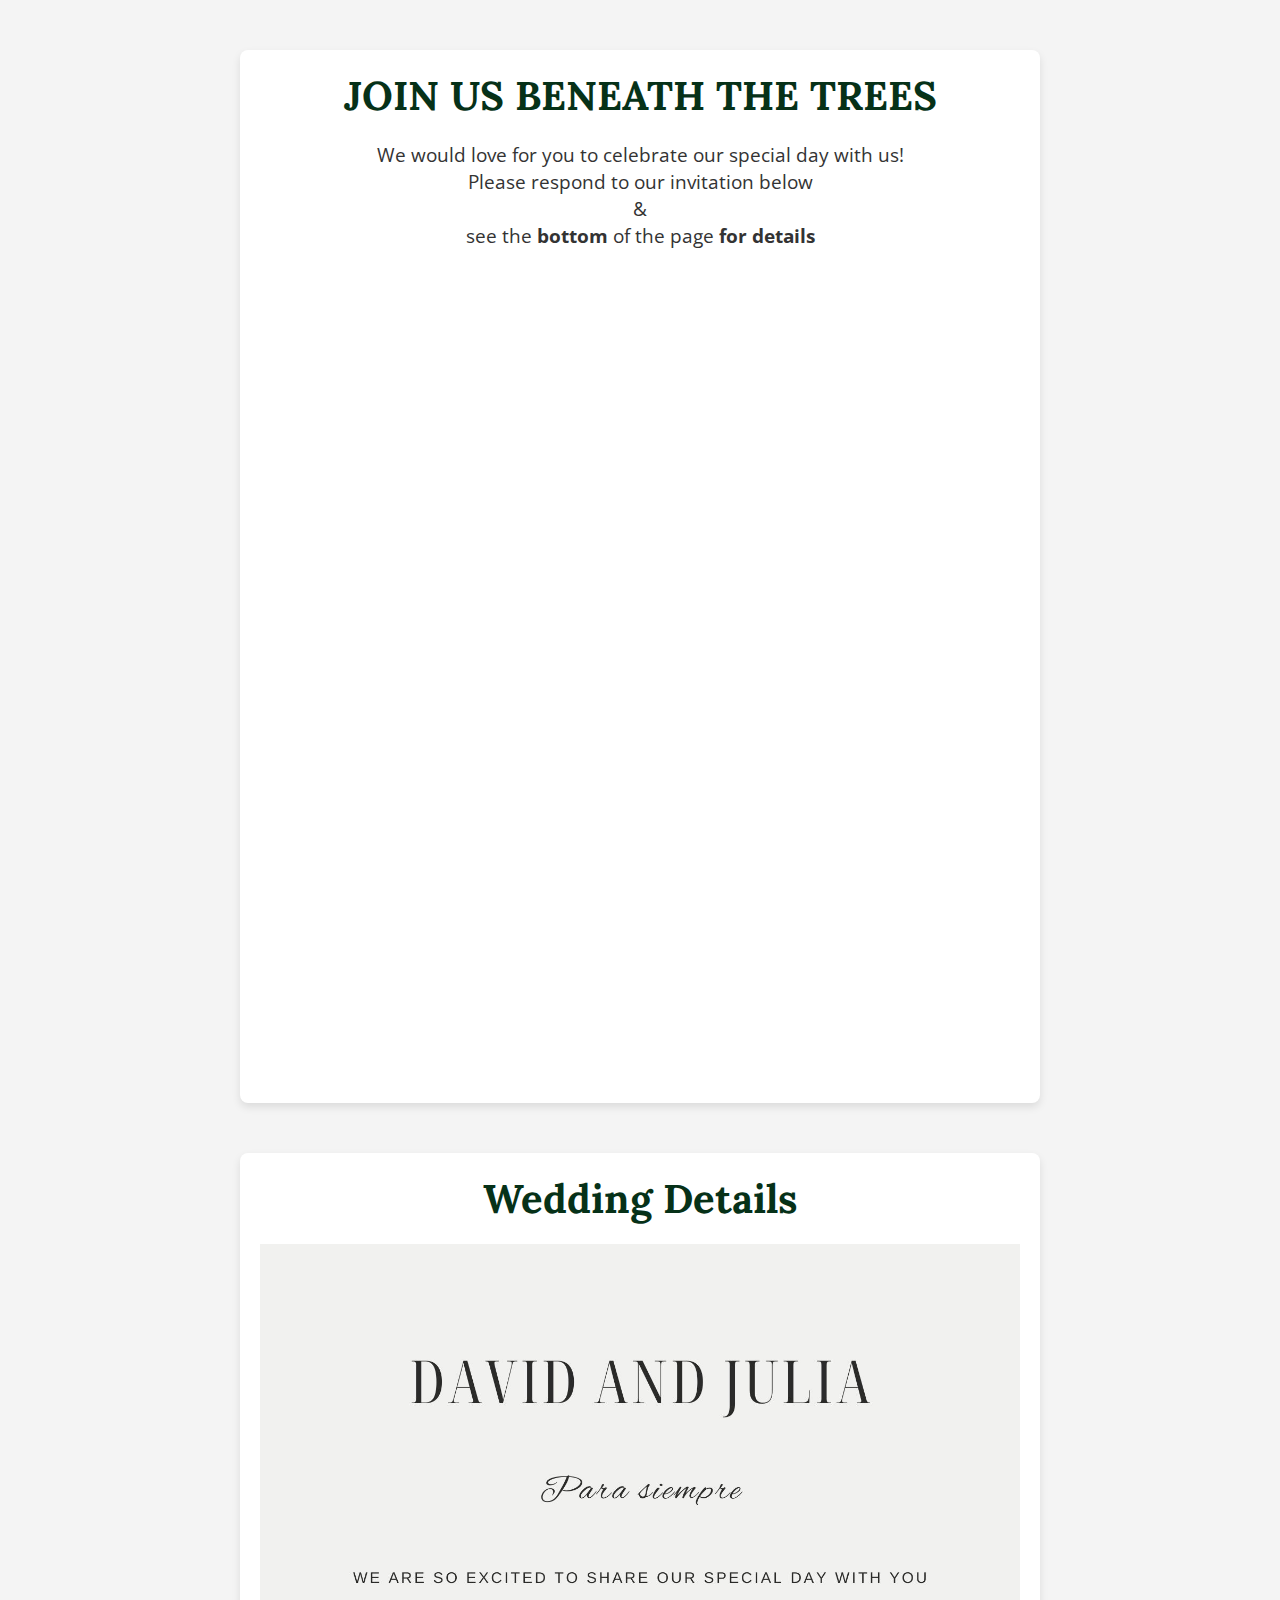
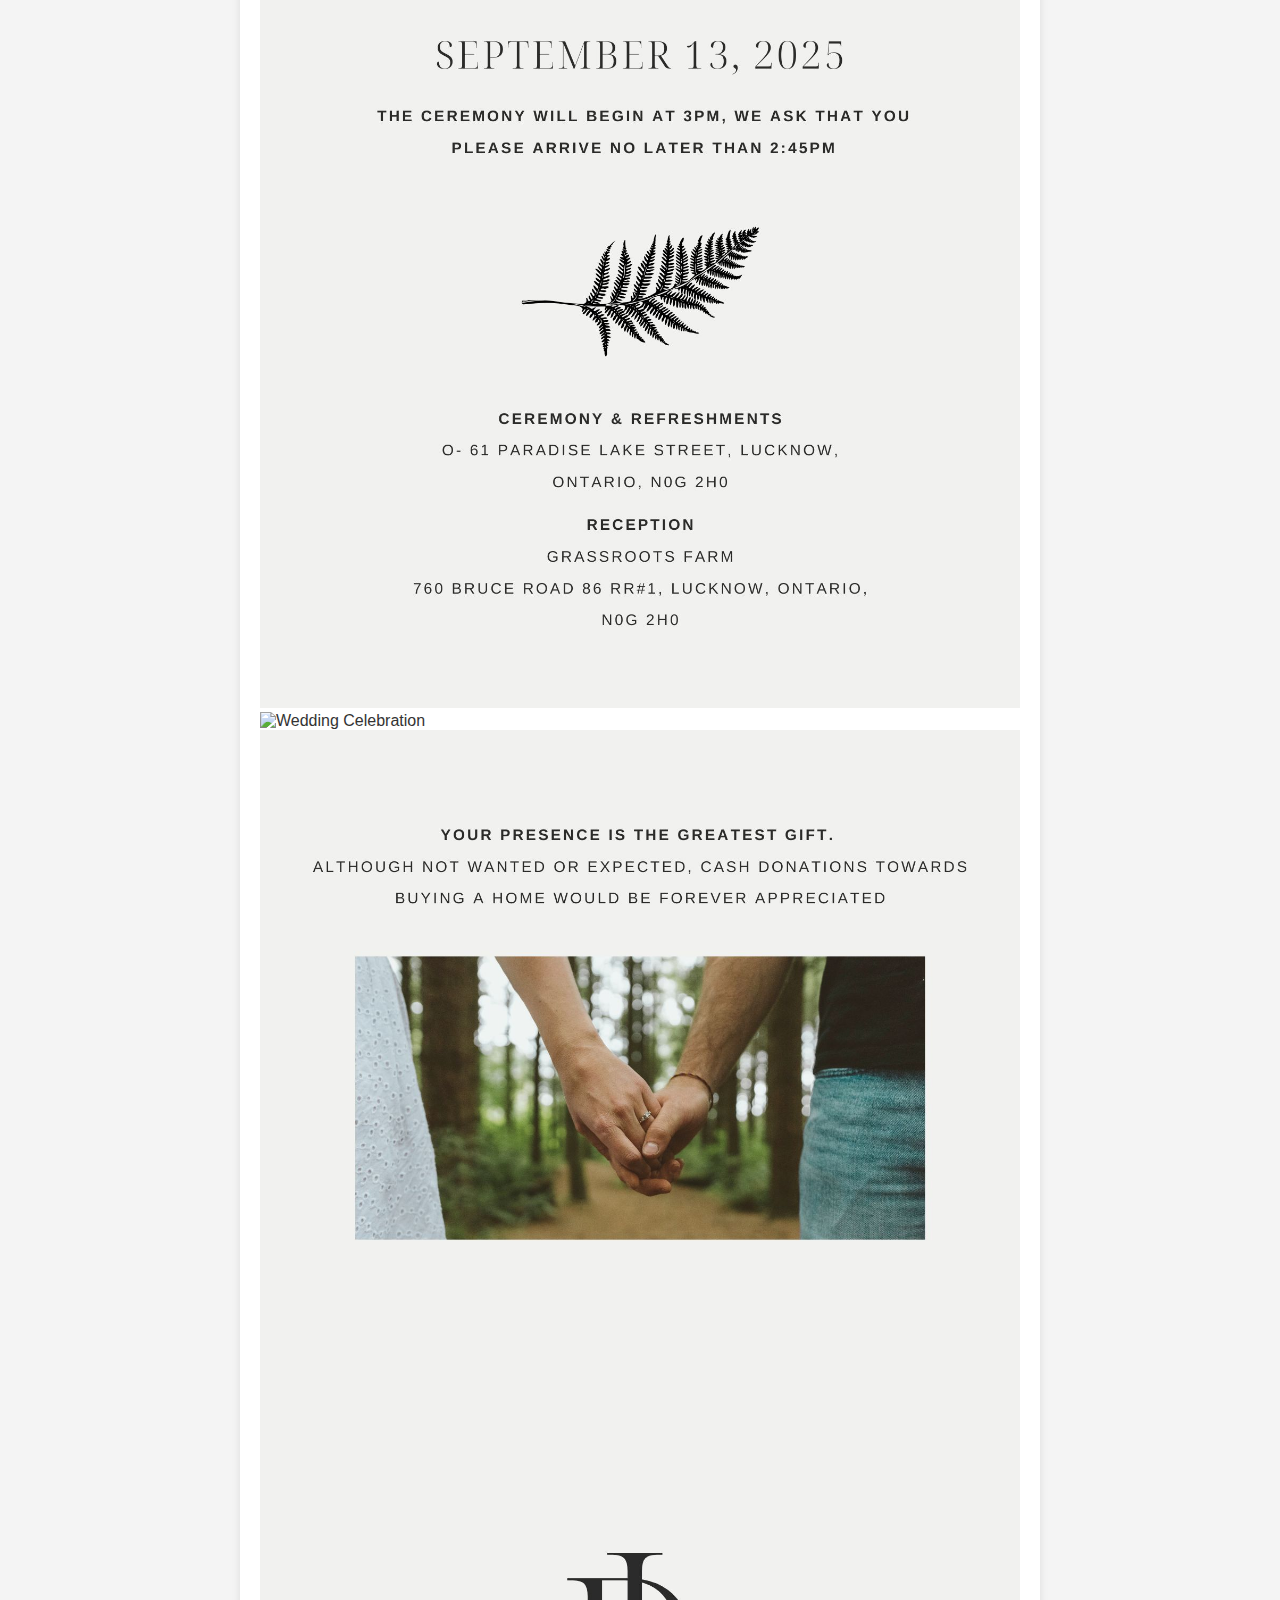
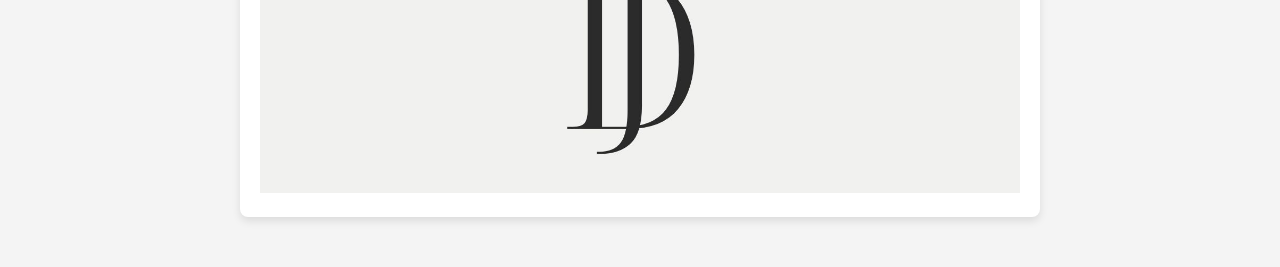
==== details.html @ f19c8641 "Form edit" ====
<!DOCTYPE html>
<html lang="en">

<head>
    <meta charset="UTF-8">
    <meta name="viewport" content="width=device-width, initial-scale=1.0">
    <meta http-equiv="X-UA-Compatible" content="ie=edge">
    <title>Wedding Details</title>
    <link rel="stylesheet" href="style.css">
</head>

<body>
    <div class="container">
        <header>
            <h1>JOIN US BENEATH THE TREES</h1>
        </header>

        <section class="invitation">
            <p>We would love for you to celebrate our special day with us!</p>
            <p>Please respond to our invitation below
                <br>& <br>
                see the <strong>bottom</strong> of the page <strong>for details</strong>
            </p>
        </section>

        <section class="rsvp-form">
            <iframe
                src="https://docs.google.com/forms/d/e/1FAIpQLSdp91Aedgg2ksDgQrunttB_OSF7HwRGV_nDOuy34PpQQUy3cw/viewform?embedded=true"
                width="640" height="800" frameborder="0" marginheight="0" marginwidth="0">Loading…</iframe>
        </section>
    </div>

    <div class="container">
        <header>
            <h1>Wedding Details</h1>
        </header>
        <section>
            <img src="images/1.jpg" alt="Wedding Celebration" style="max-width: 100%; height: auto;">
            <img src="images/2.png" alt="Wedding Celebration" style="max-width: 100%; height: auto;">
            <img src="images/3.jpg" alt="Wedding Celebration" style="max-width: 100%; height: auto;">
        </section>
    </div>
    <!--
    <script>
        document.addEventListener("DOMContentLoaded", function () {
            function getQueryParam(param) {
                let urlParams = new URLSearchParams(window.location.search);
                return urlParams.get(param);
            }

            let fullName = getQueryParam("name");
            if (fullName) {
                let iframe = document.querySelector("iframe");
                if (iframe) {
                    let formURL = "https://docs.google.com/forms/d/e/1FAIpQLSdp91Aedgg2ksDgQrunttB_OSF7HwRGV_nDOuy34PpQQUy3cw/viewform?embedded=true";
                    let entryID = "123456789"; // PLACE HOLDER
                    iframe.src = formURL + `&entry.${entryID}=${encodeURIComponent(fullName)}`;
                }
            }
        });
    </script>
    -->


</body>

</html>
---- style.css ----
@import url('https://fonts.googleapis.com/css?family=Lora');
@import url('https://fonts.googleapis.com/css?family=Open+Sans');

* {
  margin: 0;
  padding: 0;
  box-sizing: border-box;
}

.centre {
  display: flex;
  justify-content: center;
  align-items: center;
  height: 300vh;
  margin: 0;
}

body {
  font-family: Arial, sans-serif;
  background-color: #f4f4f4;
  color: #333;
  background-image: url('images/forest.jpeg');
  background-size: cover;
  /* Ensures the image covers the whole page */
  background-position: center;
  /* Centers the image */
  background-repeat: no-repeat;
  /* Prevents the image from repeating */
  margin: 0;
  /* Removes default margin */
}



.container {
  max-width: 800px;
  margin: 50px auto;
  padding: 20px;
  background-color: #fff;
  border-radius: 8px;
  box-shadow: 0 4px 8px rgba(0, 0, 0, 0.1);
}

header {
  text-align: center;
  margin-bottom: 20px;
}

header h1 {
  font-size: 2.5em;
  font-family: 'Lora';
  color: #063118;
}

header h2 {
  font-size: 2em;
  color: #333;
}

.invitation {
  text-align: center;
  font-family: 'Open Sans', sans-serif;
  margin-bottom: 30px;
  font-size: 1.2em;
}

.rsvp-form form {
  display: flex;
  font-family: 'Open Sans', sans-serif;
  flex-direction: column;
}

.rsvp-form label {
  margin-bottom: 8px;
  font-size: 1.1em;
}

.rsvp-form input,
.rsvp-form select,
.rsvp-form textarea {
  margin-bottom: 15px;
  padding: 10px;
  font-size: 1em;
  border: 1px solid #ccc;
  border-radius: 4px;
}

.rsvp-form button {
  padding: 12px;
  background-color: #063118;
  color: white;
  border: none;
  border-radius: 4px;
  cursor: pointer;
  font-size: 1.2em;
  transition: background-color 0.3s ease;
  font-family: 'Lora';
}

.rsvp-form button:hover {
  background-color: #067d38;
}
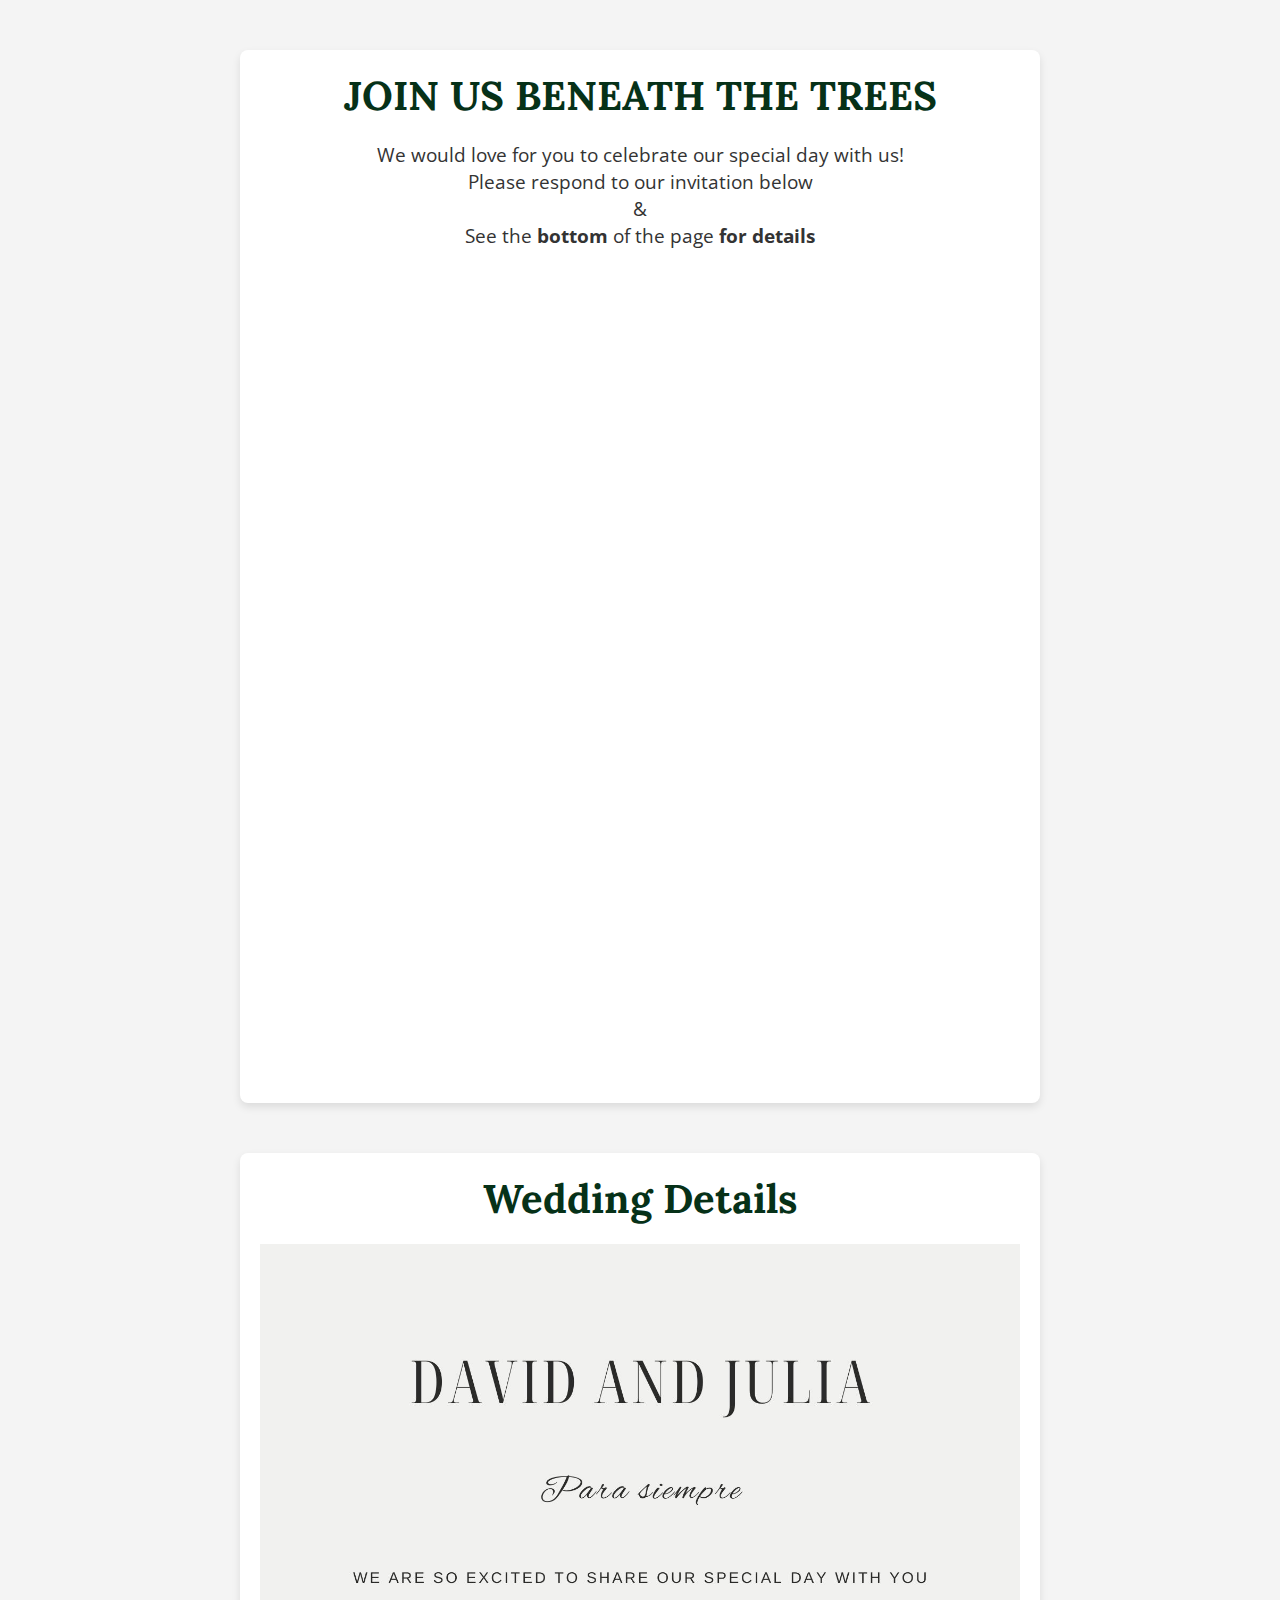
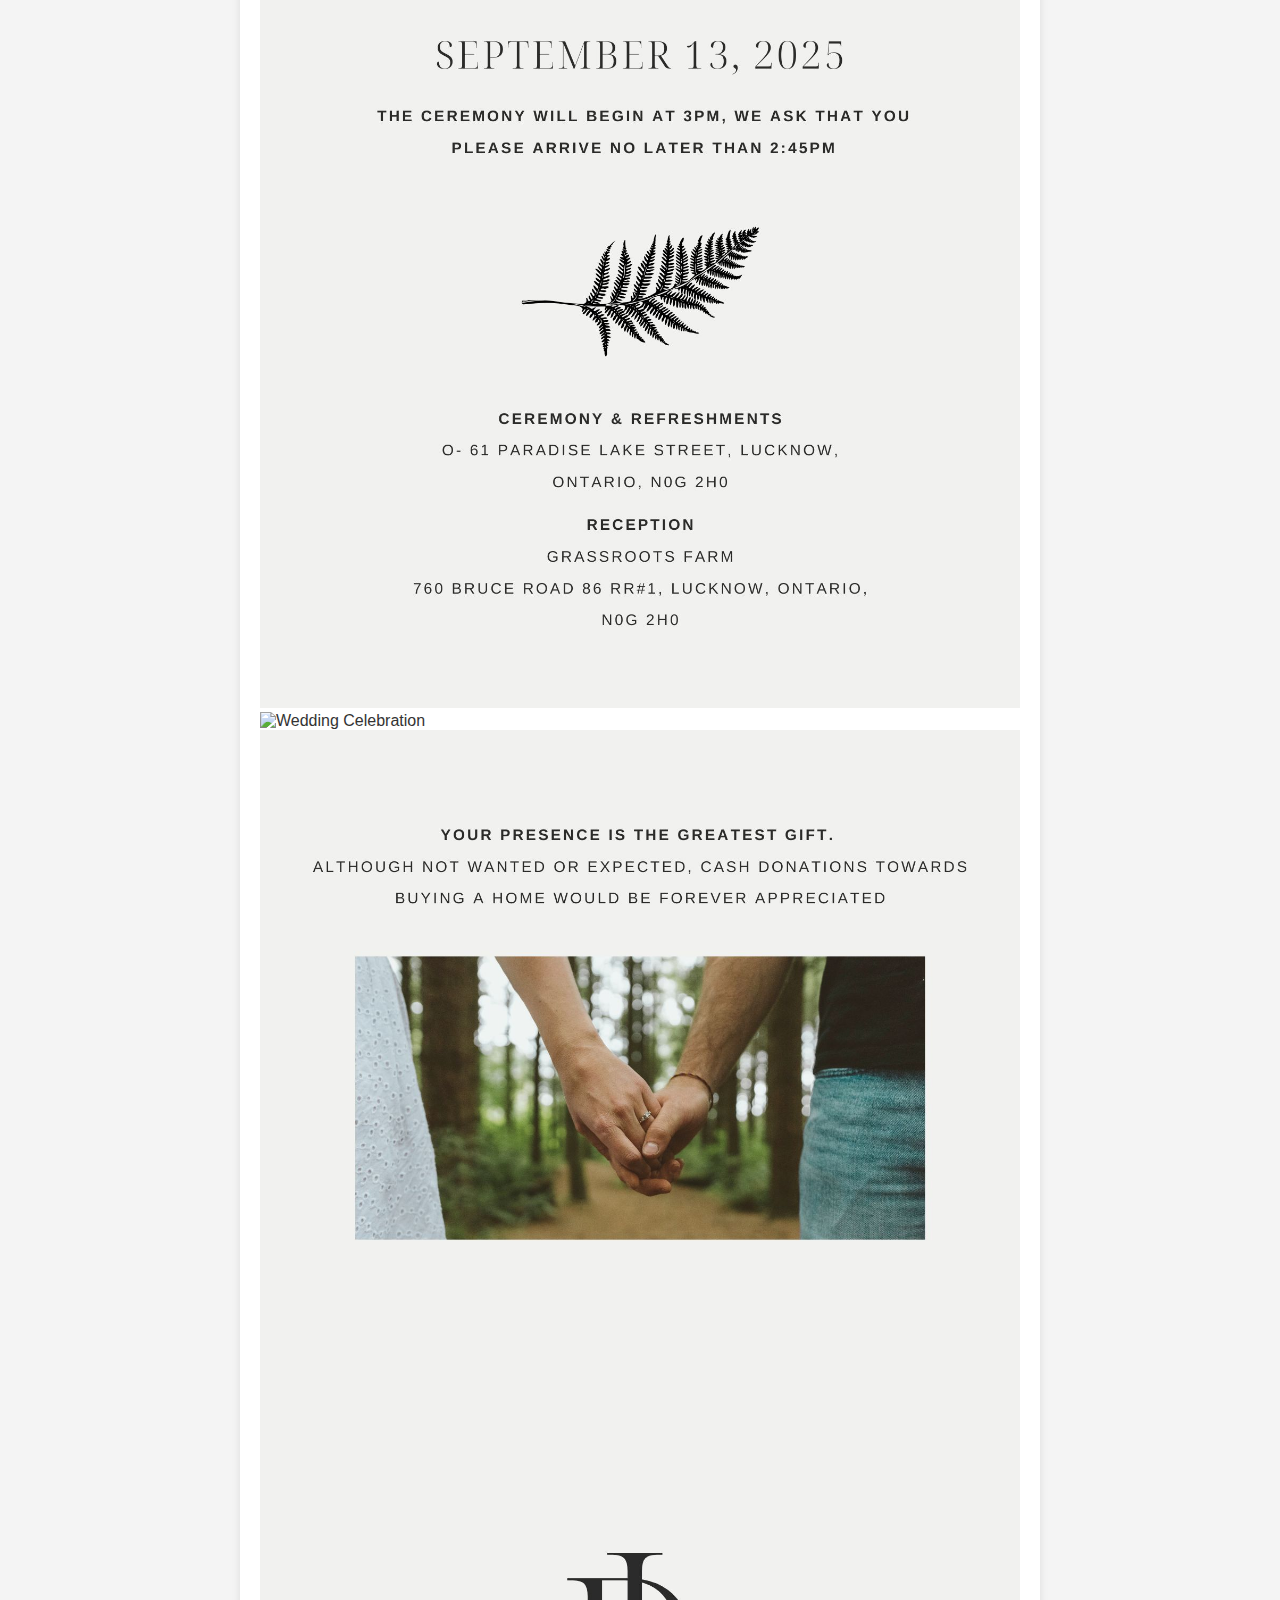
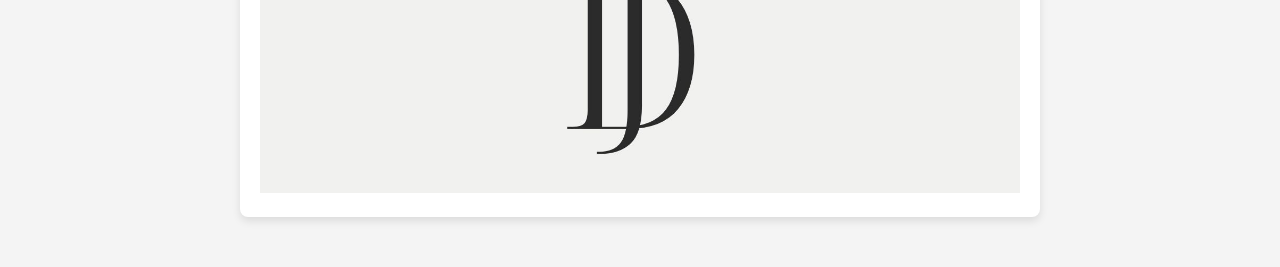
==== commit ca9dc7a0: "Form edit" ====
--- a/details.html
+++ b/details.html
@@ -19,7 +19,7 @@
             <p>We would love for you to celebrate our special day with us!</p>
             <p>Please respond to our invitation below
                 <br>& <br>
-                see the <strong>bottom</strong> of the page <strong>for details</strong>
+                See the <strong>bottom</strong> of the page <strong>for details</strong>
             </p>
         </section>
 
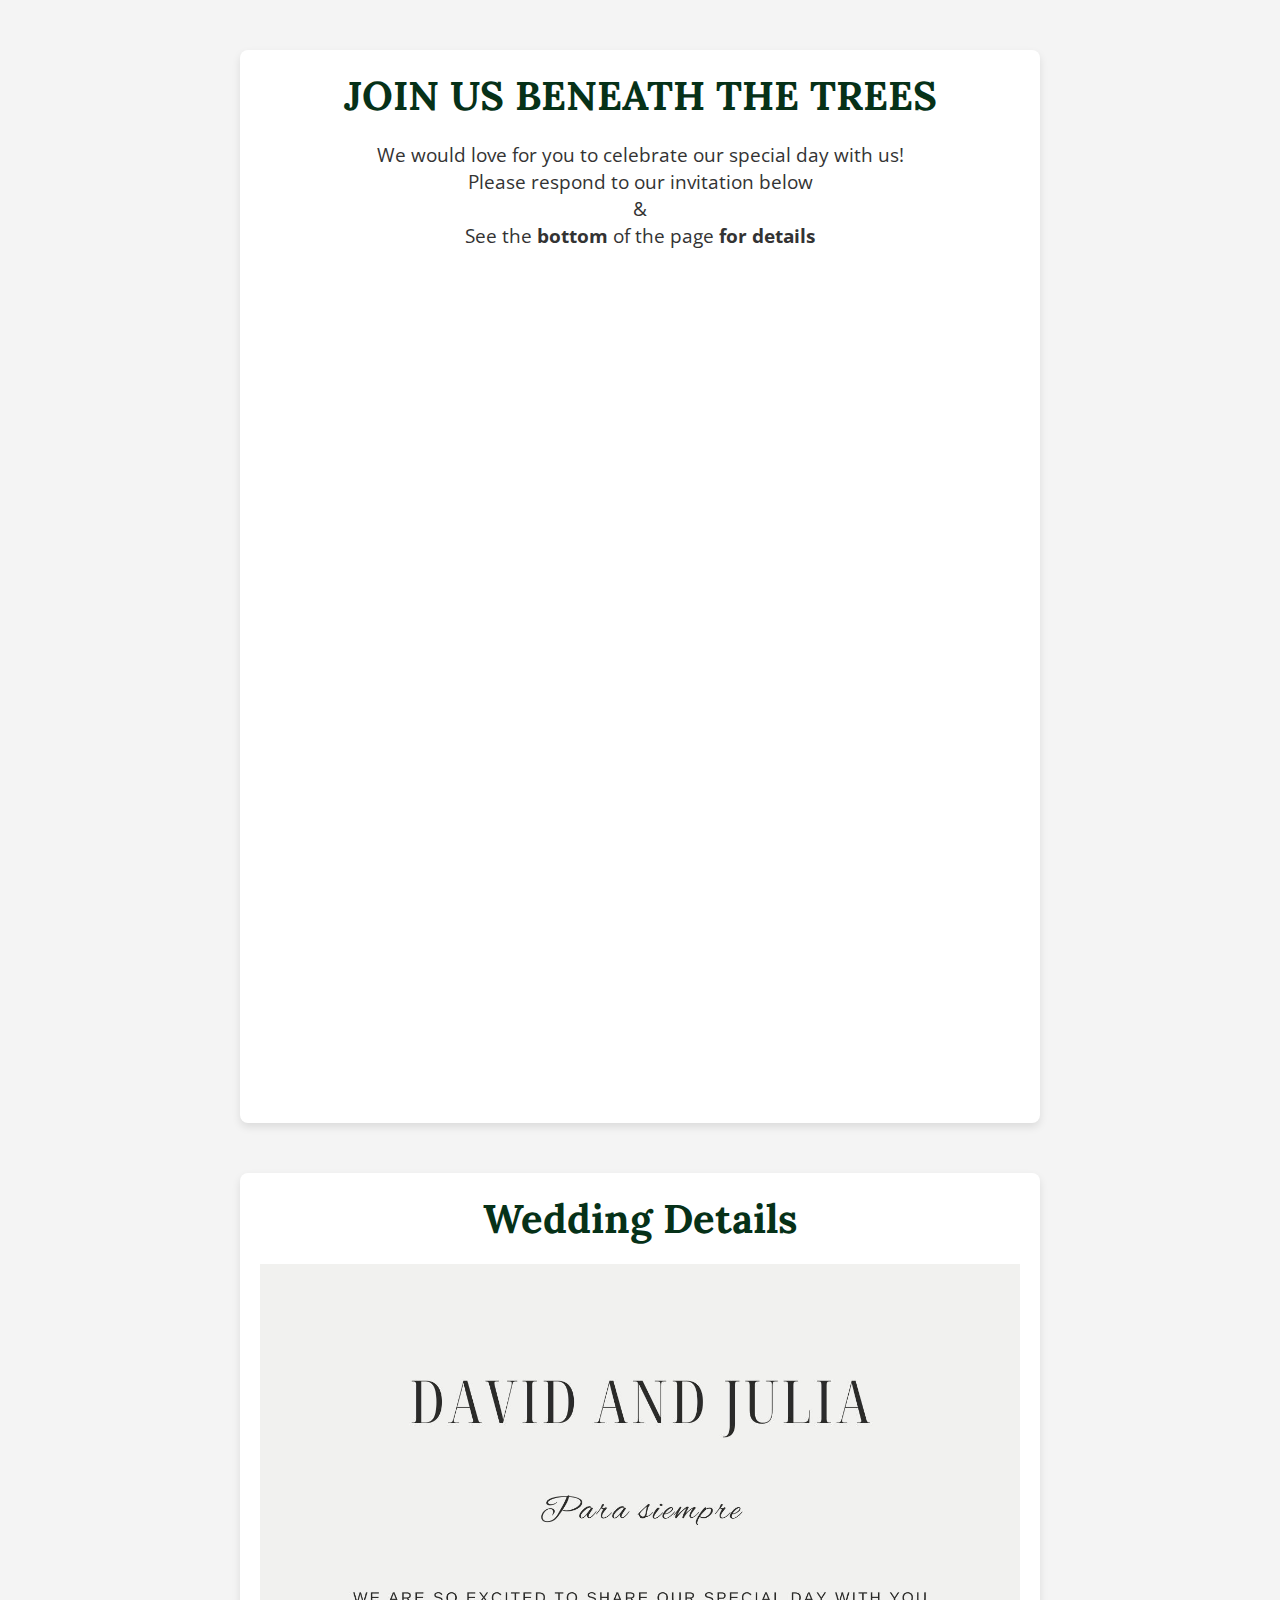
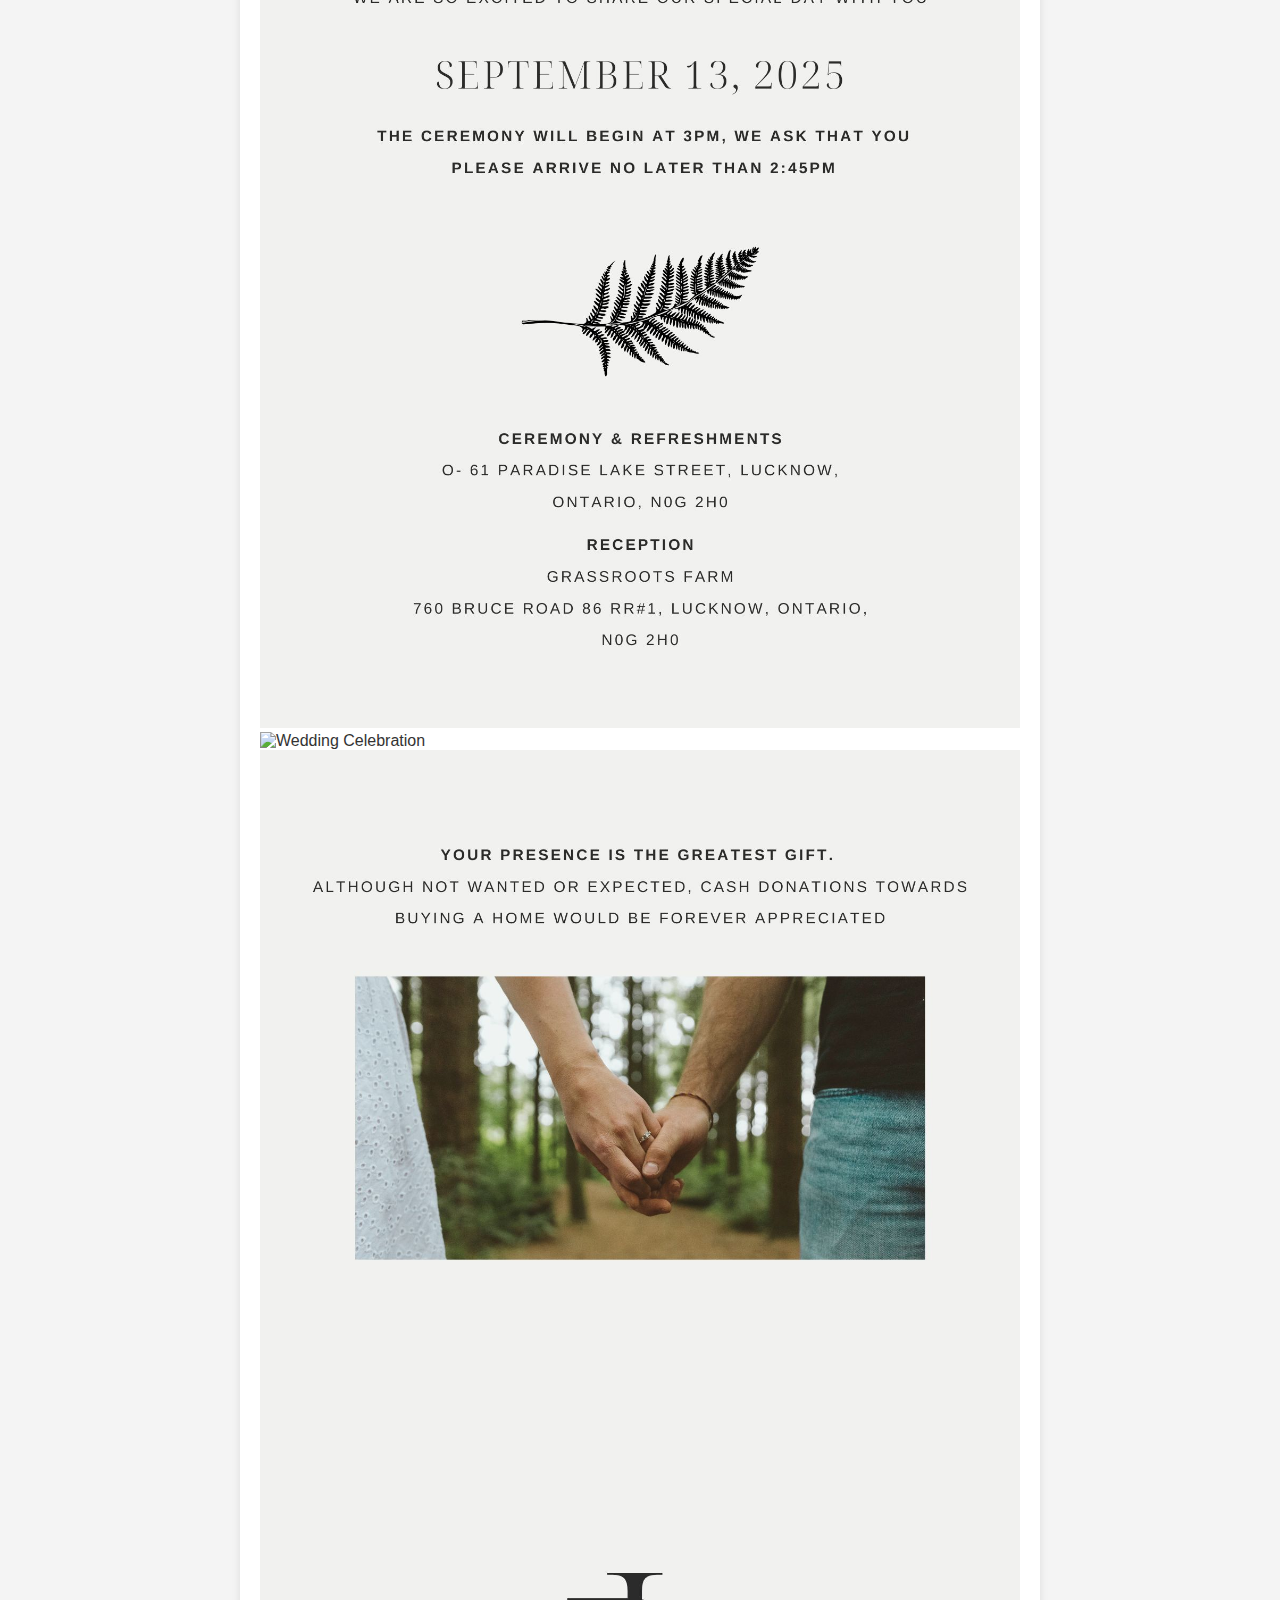
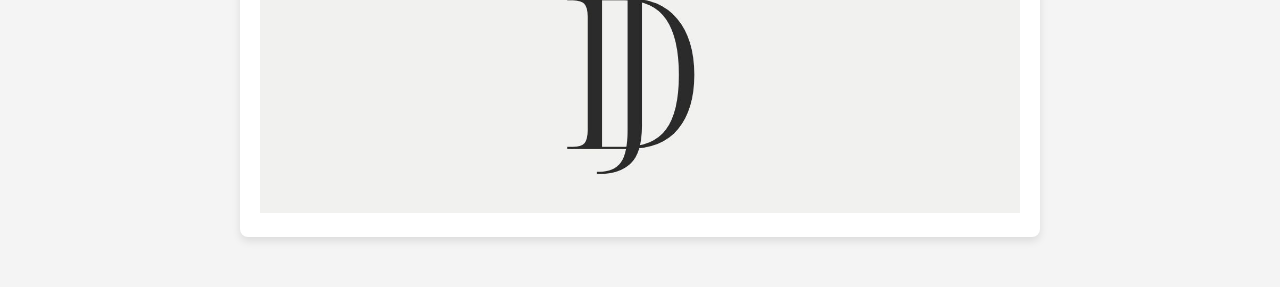
==== commit a4b50910: "Style change." ====
--- a/details.html
+++ b/details.html
@@ -26,7 +26,8 @@
         <section class="rsvp-form">
             <iframe
                 src="https://docs.google.com/forms/d/e/1FAIpQLSdp91Aedgg2ksDgQrunttB_OSF7HwRGV_nDOuy34PpQQUy3cw/viewform?embedded=true"
-                width="640" height="800" frameborder="0" marginheight="0" marginwidth="0">Loading…</iframe>
+                style="width: 100%; max-width: 600px; height: 800px; border: none; border-radius: 8px;">
+            </iframe>
         </section>
     </div>
 
--- a/style.css
+++ b/style.css
@@ -99,4 +99,35 @@
 
 .rsvp-form button:hover {
   background-color: #067d38;
+}
+
+.rsvp-form {
+  padding: 10px;
+  /* Adds space around the form */
+  text-align: center;
+}
+
+.rsvp-form iframe {
+  width: 95%;
+  /* Slightly within the container */
+  max-width: 600px;
+  /* Ensures it doesn’t stretch too much */
+  height: 800px;
+  border-radius: 8px;
+  /* Optional: Adds rounded corners */
+  border: 1px solid #ccc;
+  /* Optional: Adds a subtle border */
+}
+
+@media (max-width: 600px) {
+  .rsvp-form iframe {
+    width: 90%;
+    /* Adjust width for smaller screens */
+  }
+
+  .container {
+    margin: 20px;
+    /* Ensures the container has some spacing on small screens */
+    padding: 15px;
+  }
 }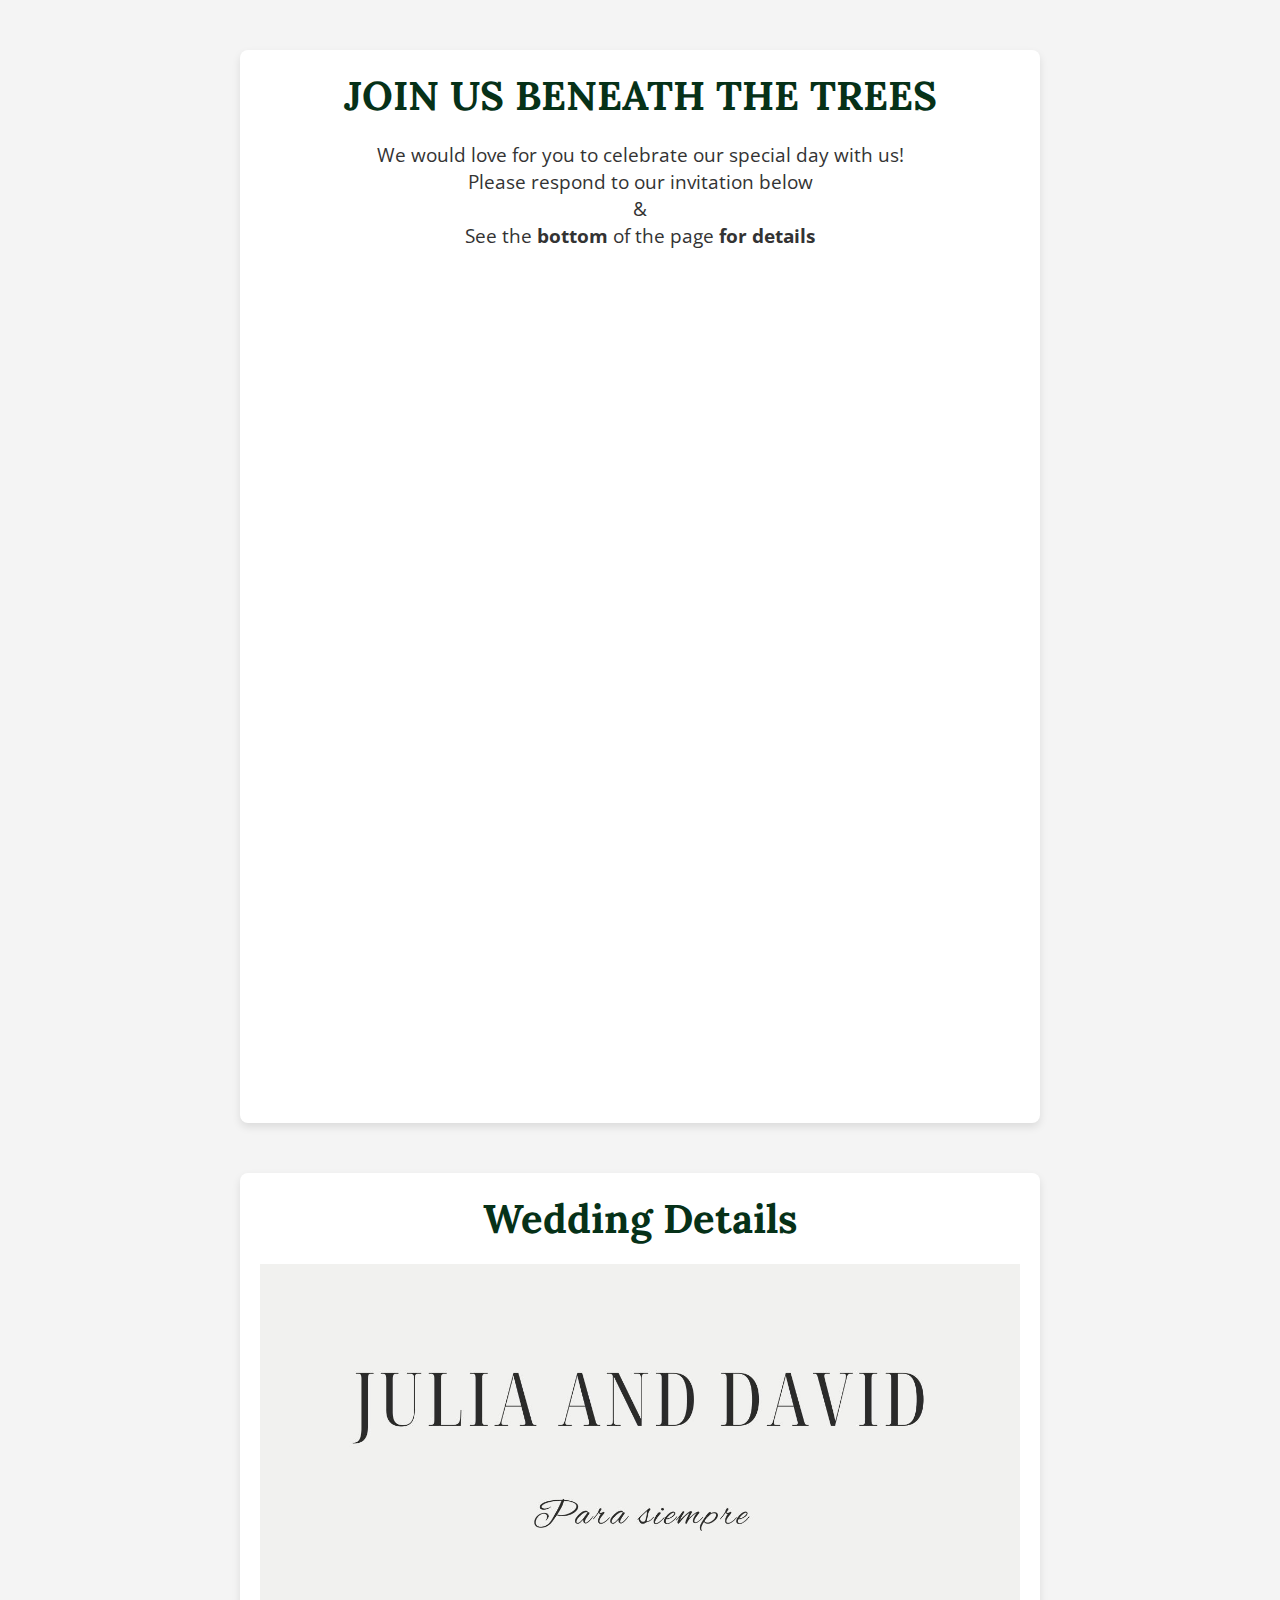
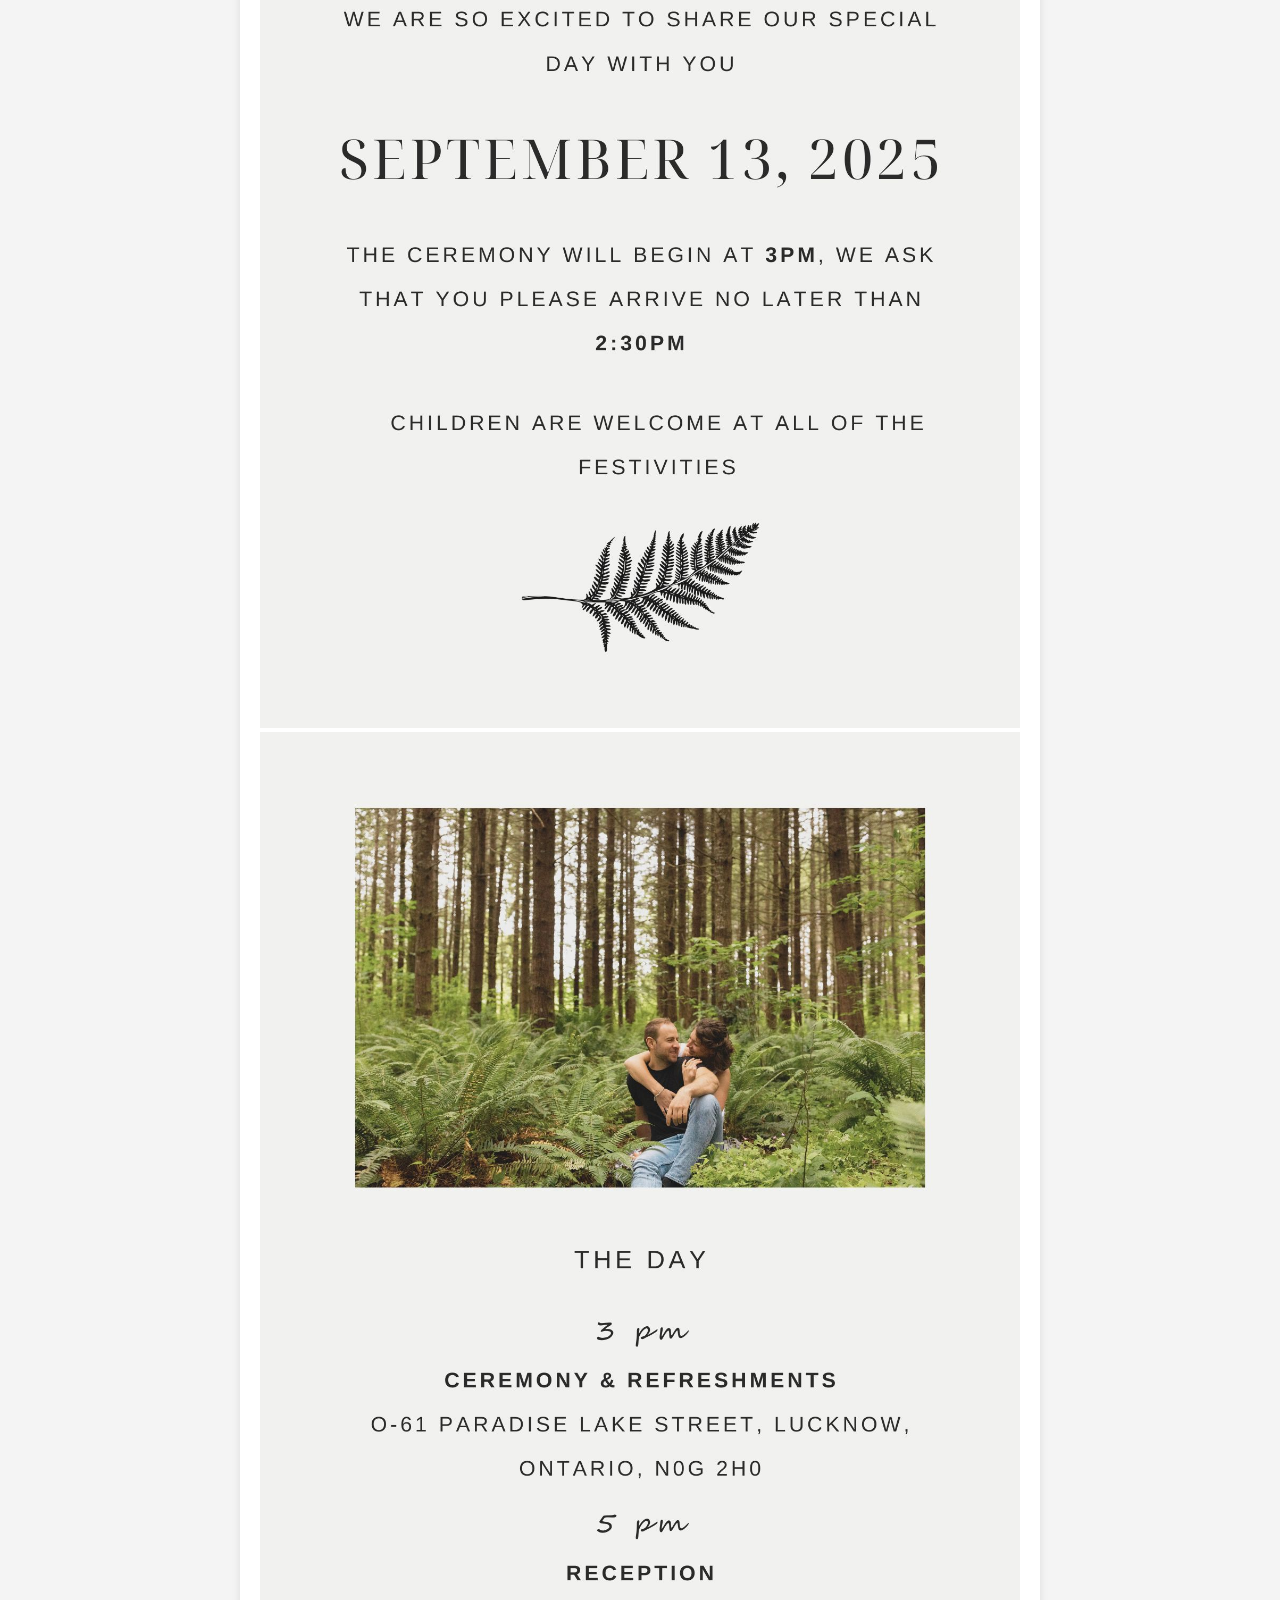
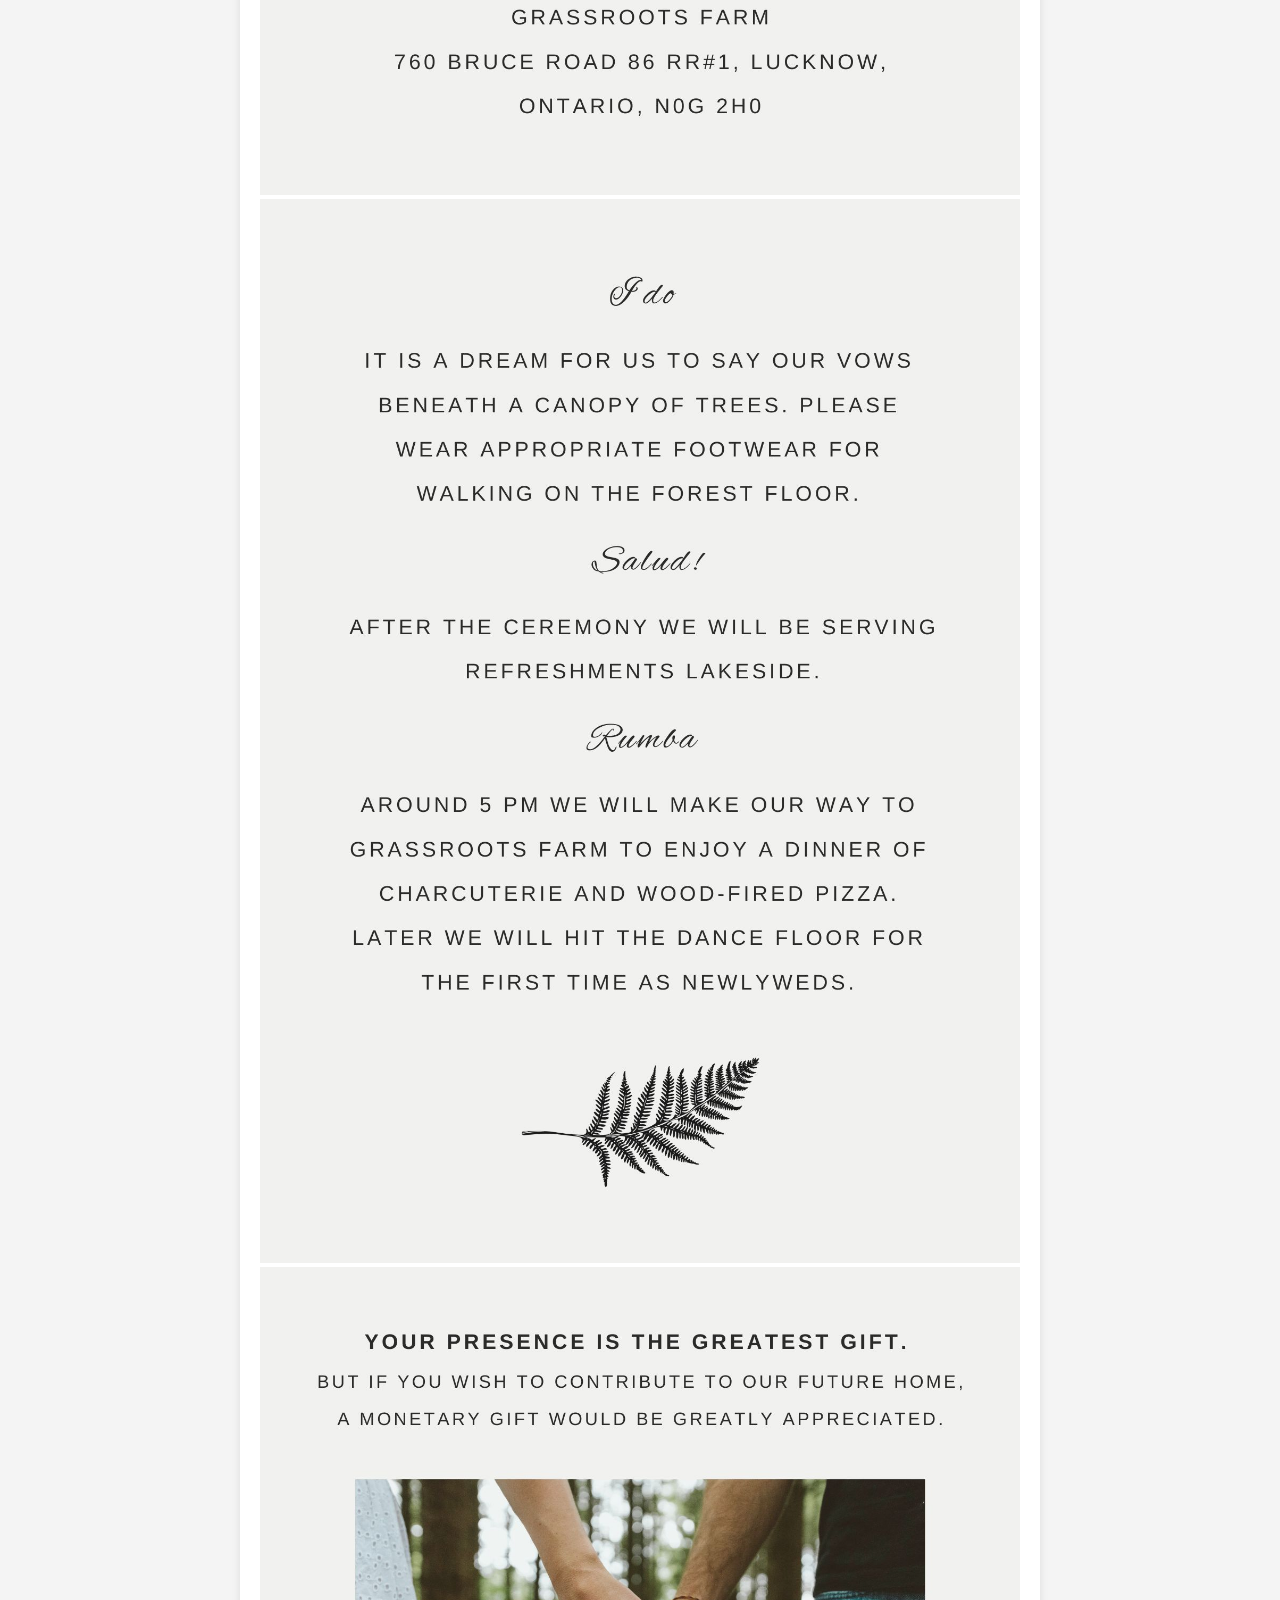
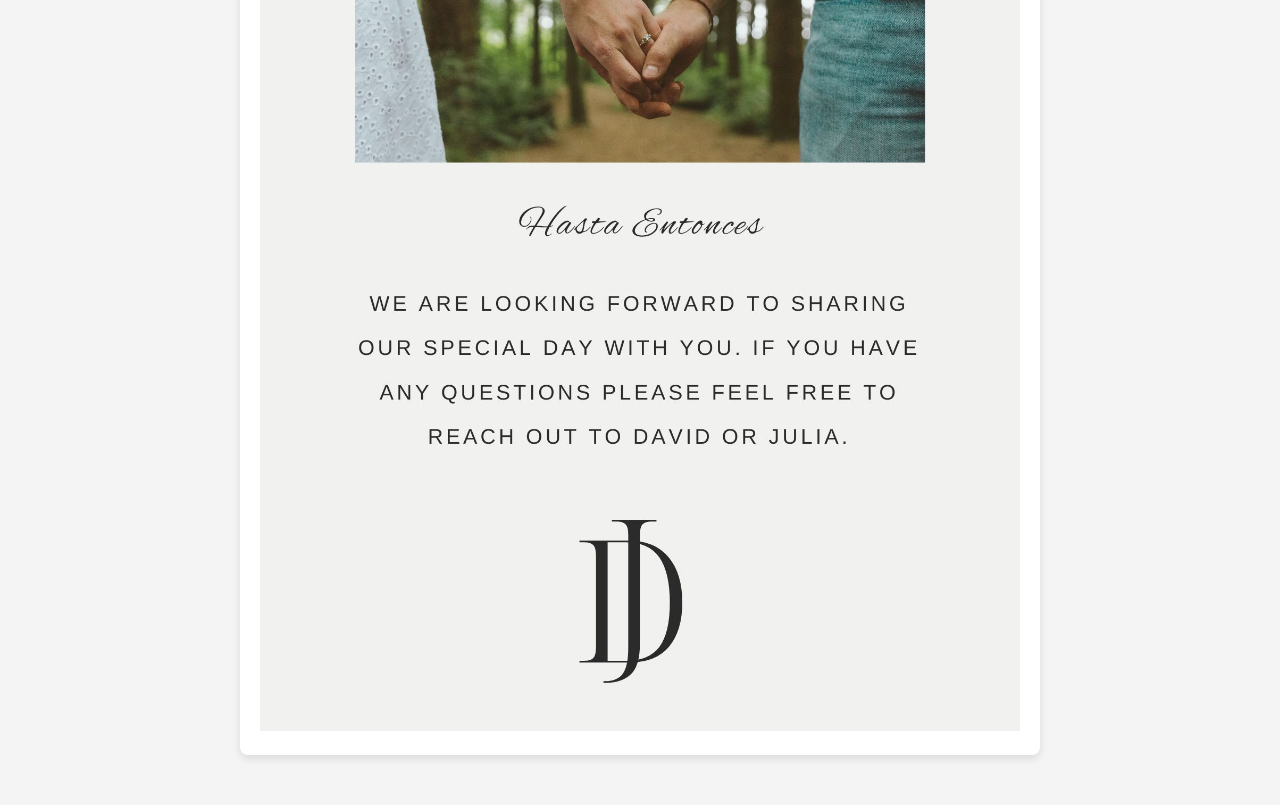
==== commit e06a383e: "New images" ====
--- a/details.html
+++ b/details.html
@@ -37,8 +37,9 @@
         </header>
         <section>
             <img src="images/1.jpg" alt="Wedding Celebration" style="max-width: 100%; height: auto;">
-            <img src="images/2.png" alt="Wedding Celebration" style="max-width: 100%; height: auto;">
+            <img src="images/2.jpg" alt="Wedding Celebration" style="max-width: 100%; height: auto;">
             <img src="images/3.jpg" alt="Wedding Celebration" style="max-width: 100%; height: auto;">
+            <img src="images/4.jpg" alt="Wedding Celebration" style="max-width: 100%; height: auto;">
         </section>
     </div>
     <!--
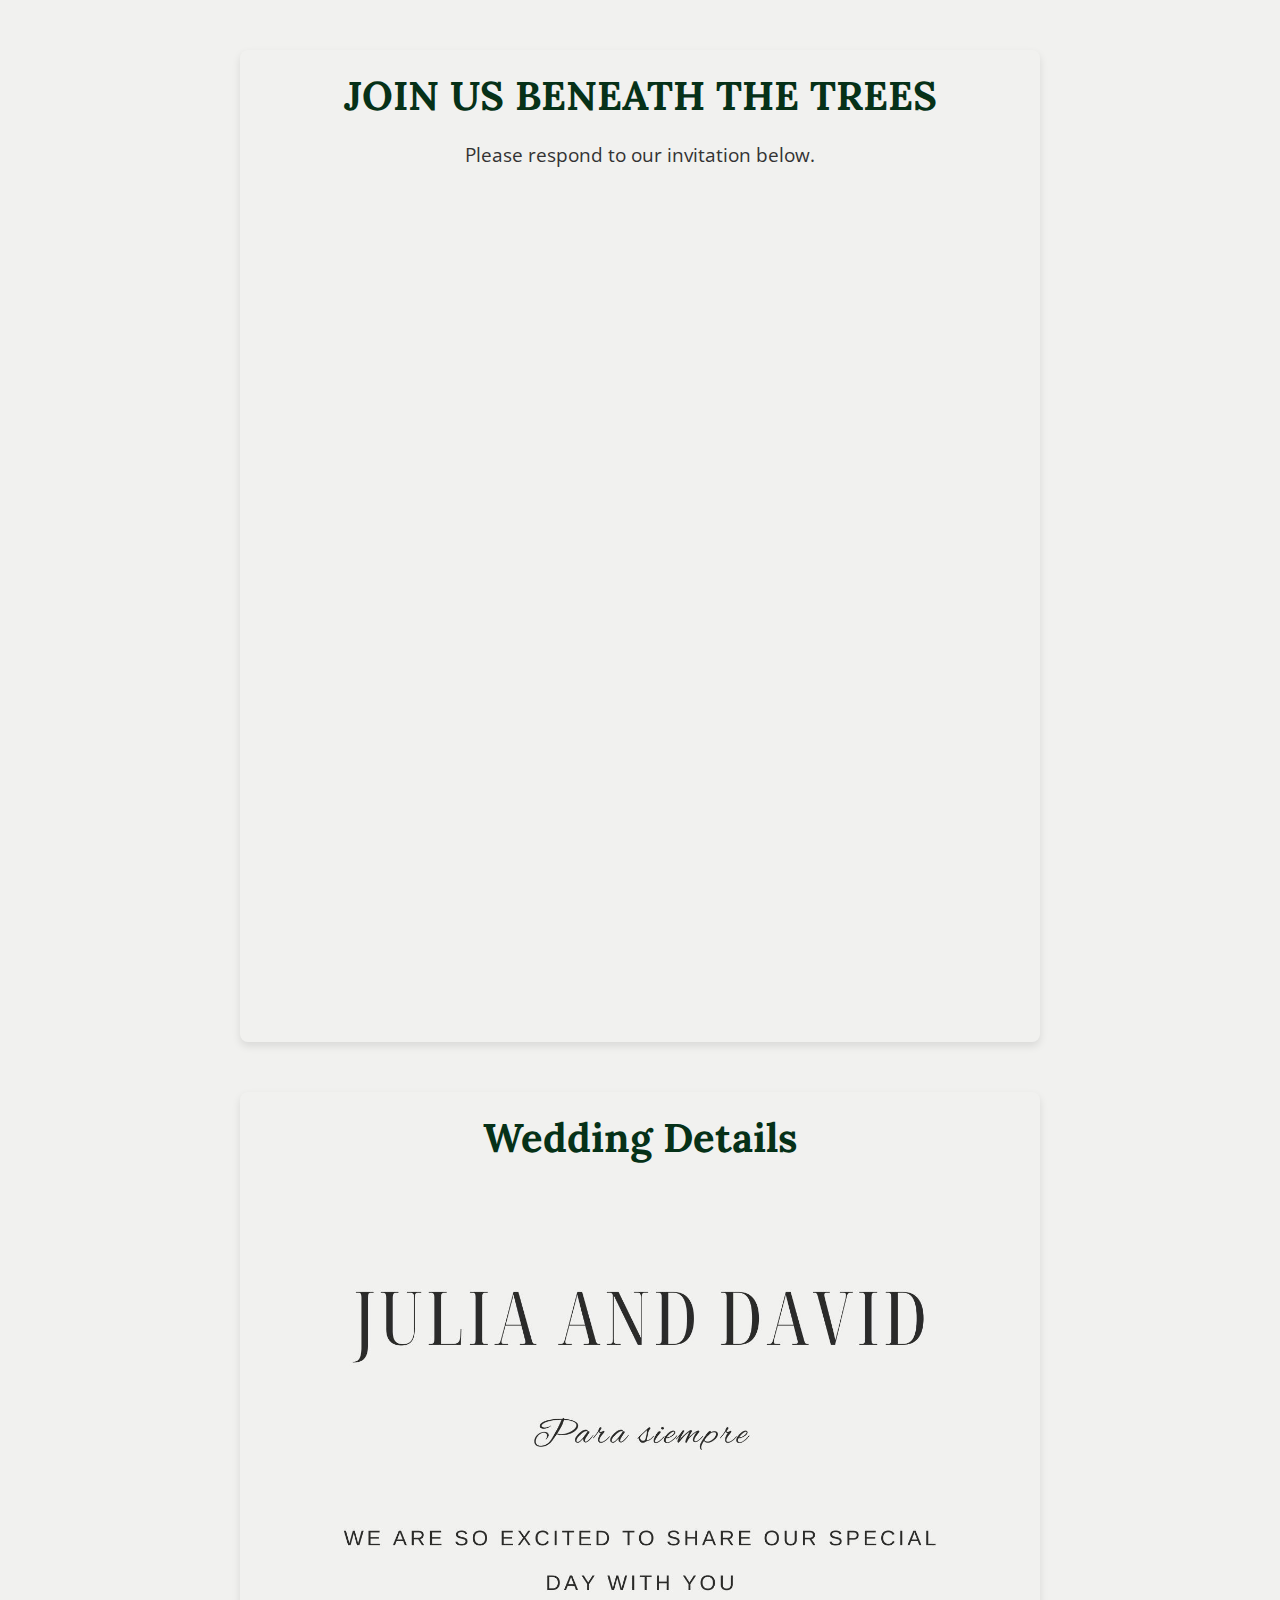
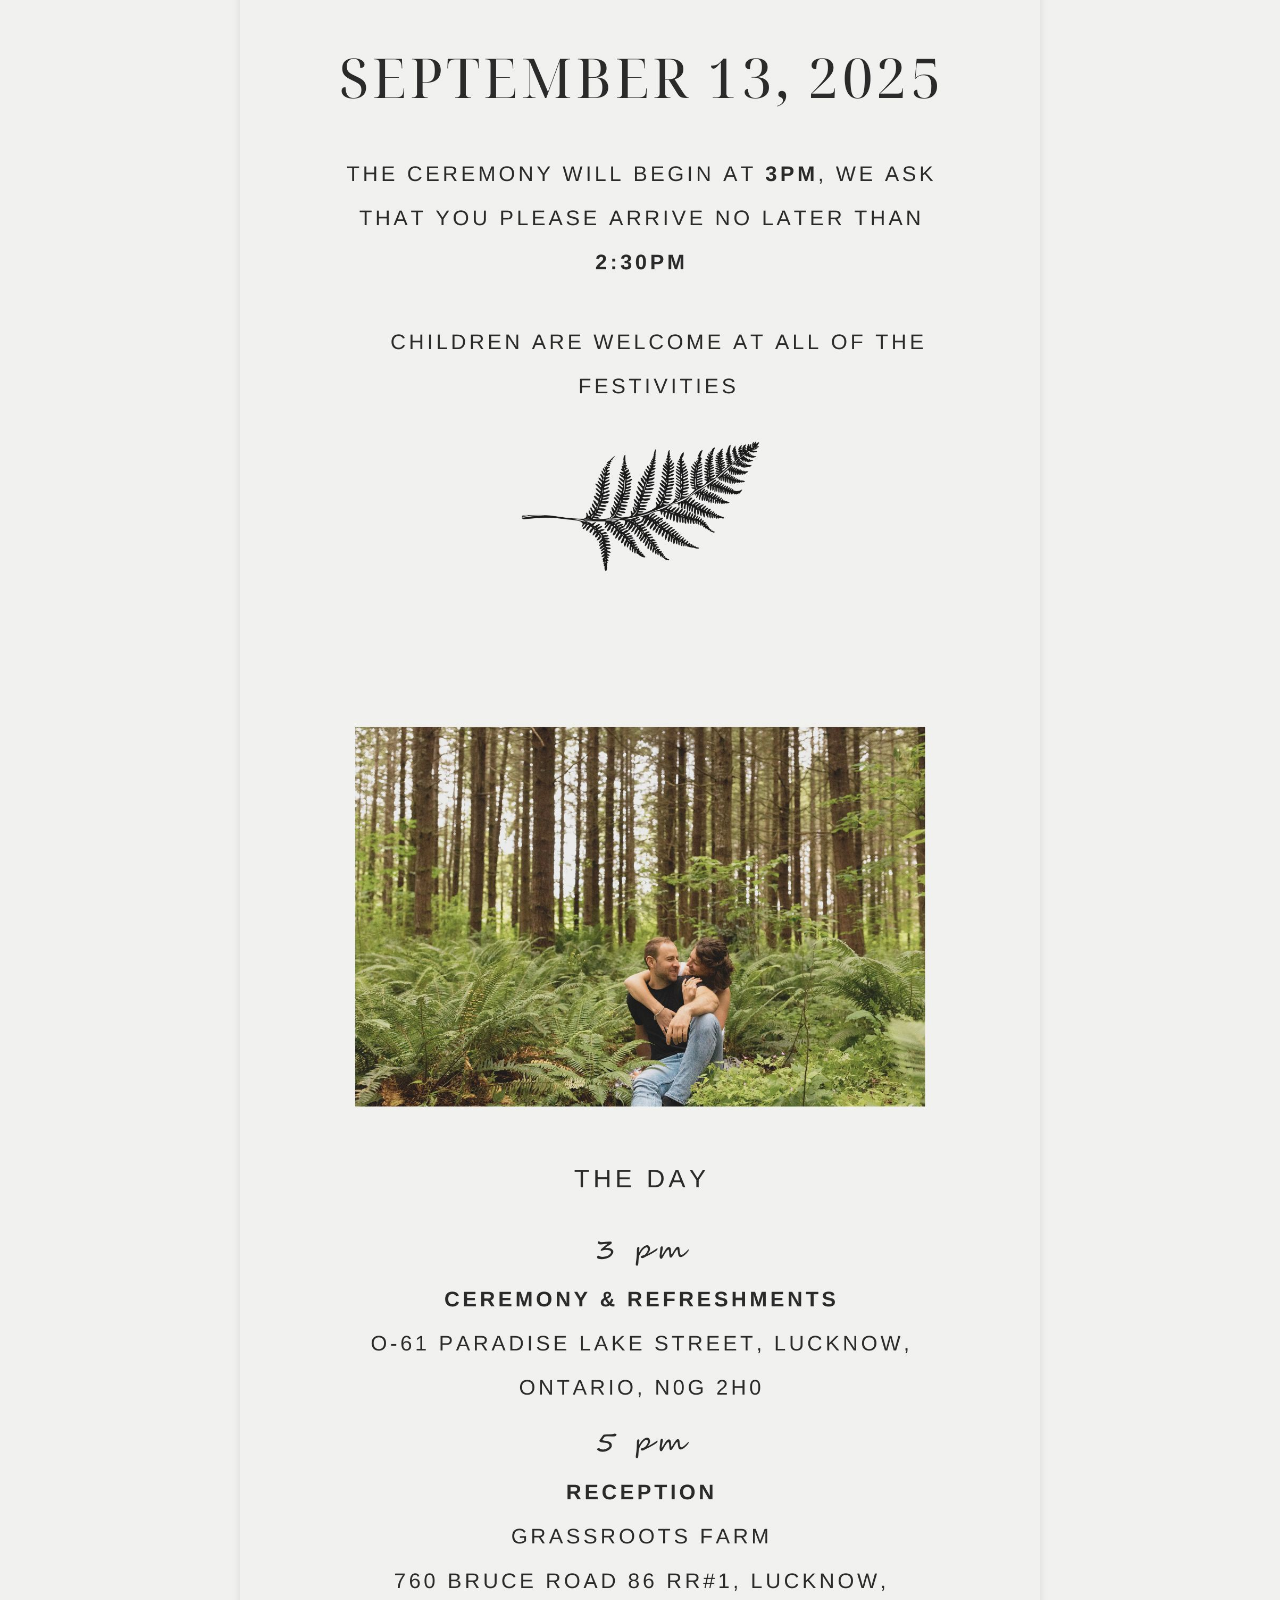
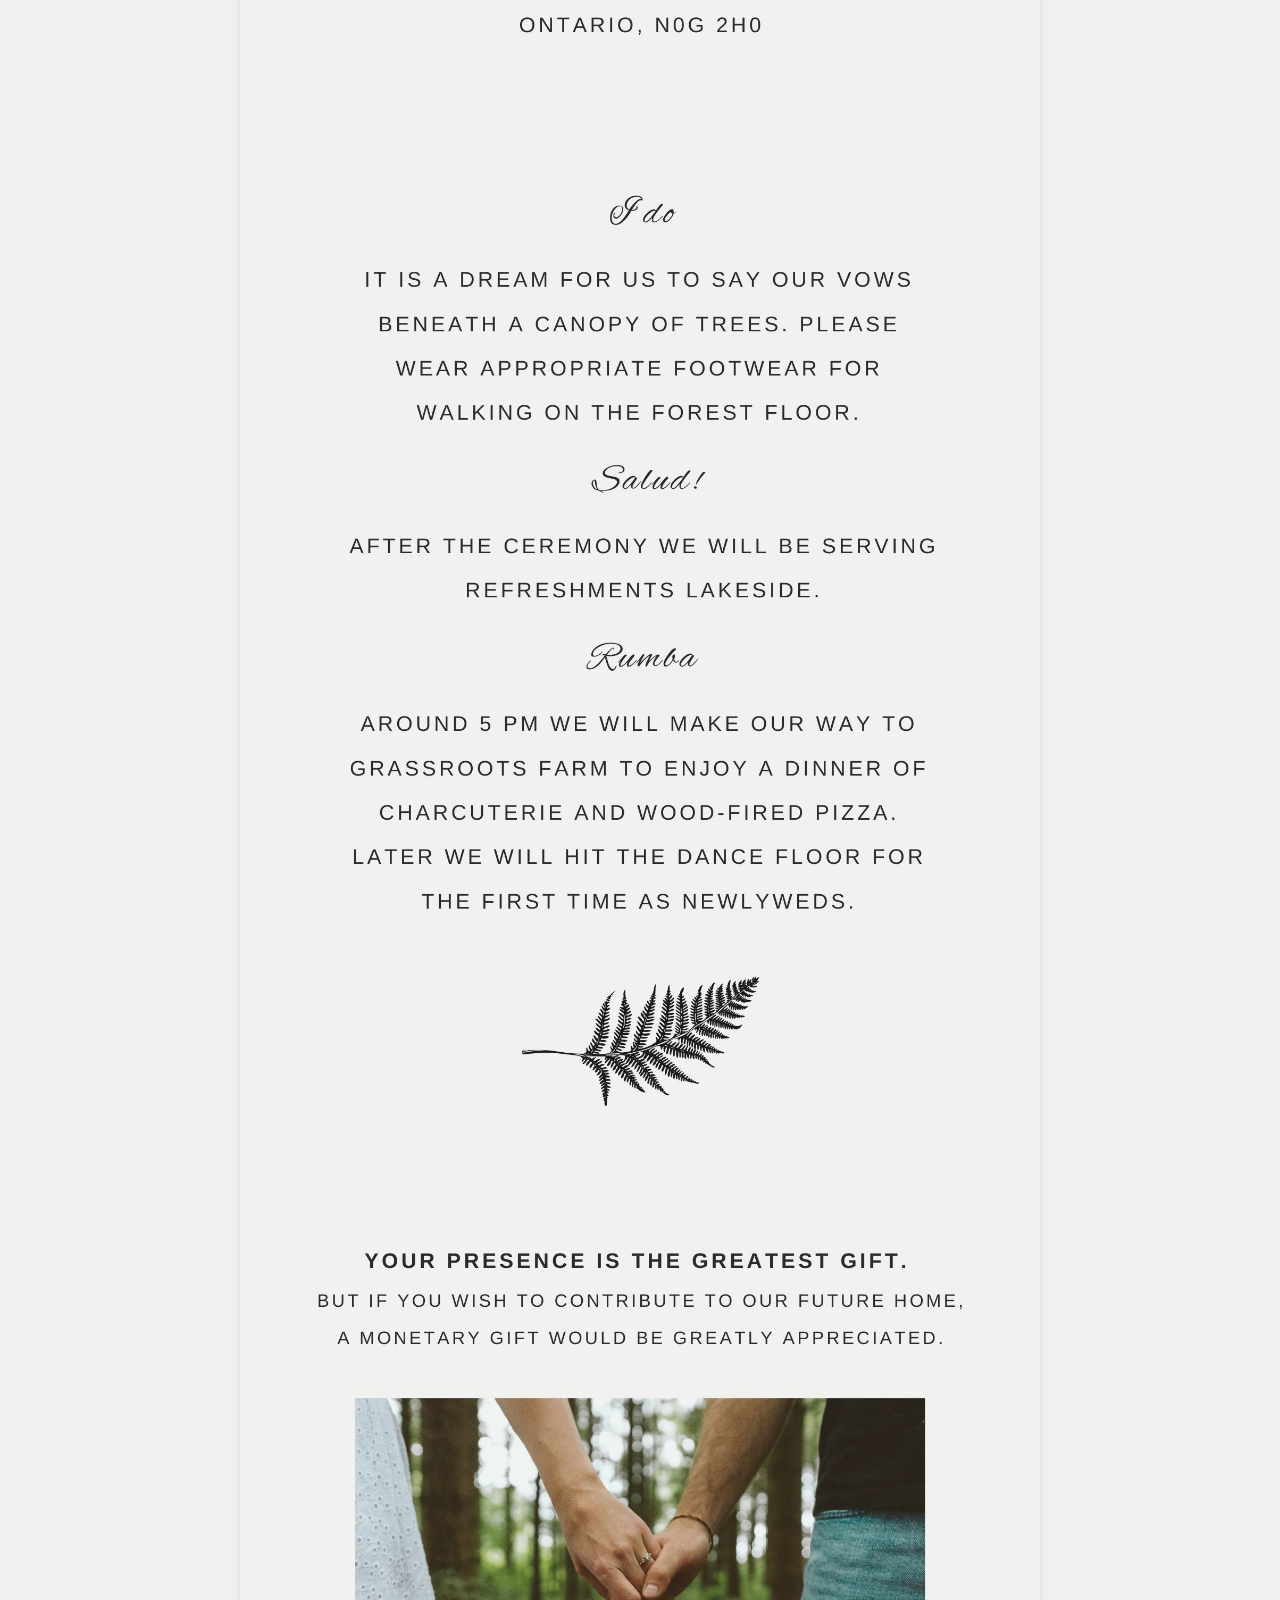
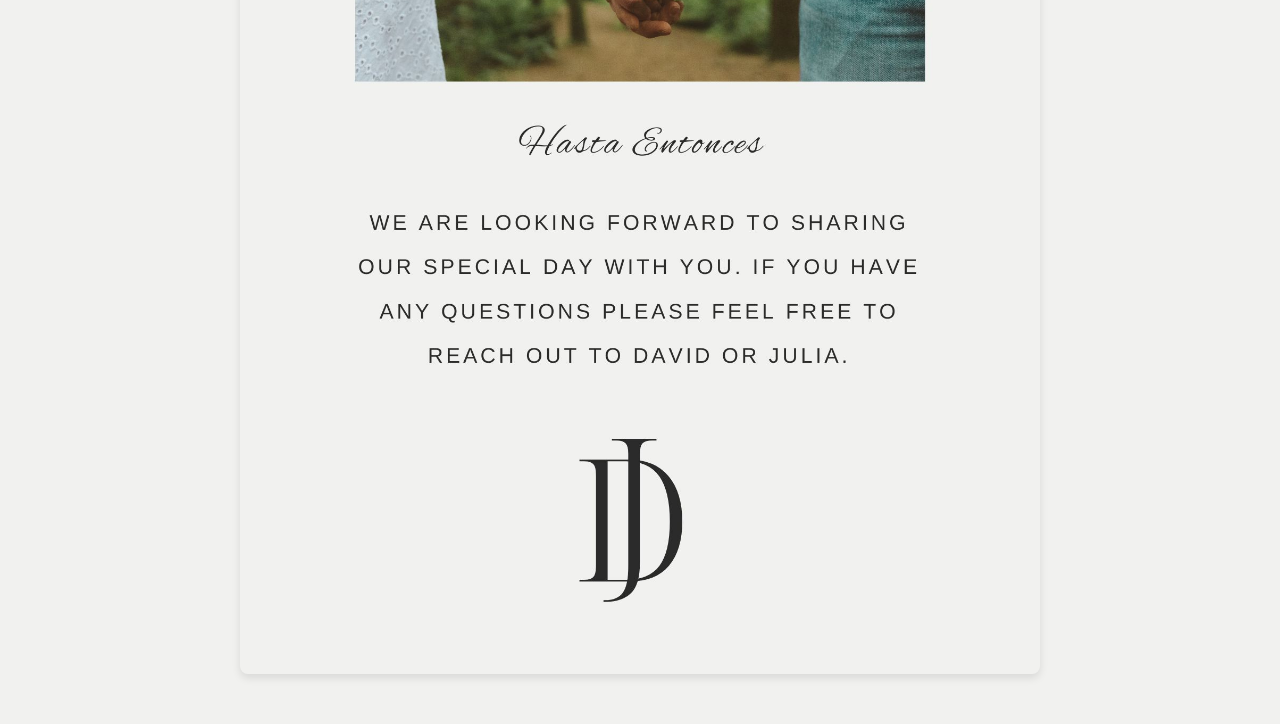
==== commit f84d750c: "Style change." ====
--- a/details.html
+++ b/details.html
@@ -16,11 +16,7 @@
         </header>
 
         <section class="invitation">
-            <p>We would love for you to celebrate our special day with us!</p>
-            <p>Please respond to our invitation below
-                <br>& <br>
-                See the <strong>bottom</strong> of the page <strong>for details</strong>
-            </p>
+            <p>Please respond to our invitation below.</p>
         </section>
 
         <section class="rsvp-form">
--- a/style.css
+++ b/style.css
@@ -17,7 +17,7 @@
 
 body {
   font-family: Arial, sans-serif;
-  background-color: #f4f4f4;
+  background-color: #f1f1ef;
   color: #333;
   background-image: url('images/forest.jpeg');
   background-size: cover;
@@ -36,7 +36,7 @@
   max-width: 800px;
   margin: 50px auto;
   padding: 20px;
-  background-color: #fff;
+  background-color: #f1f1ef;
   border-radius: 8px;
   box-shadow: 0 4px 8px rgba(0, 0, 0, 0.1);
 }
@@ -88,7 +88,7 @@
 .rsvp-form button {
   padding: 12px;
   background-color: #063118;
-  color: white;
+  color: #f1f1ef;
   border: none;
   border-radius: 4px;
   cursor: pointer;
@@ -115,7 +115,7 @@
   height: 800px;
   border-radius: 8px;
   /* Optional: Adds rounded corners */
-  border: 1px solid #ccc;
+  border: 1px solid #f1f1ef;
   /* Optional: Adds a subtle border */
 }
 
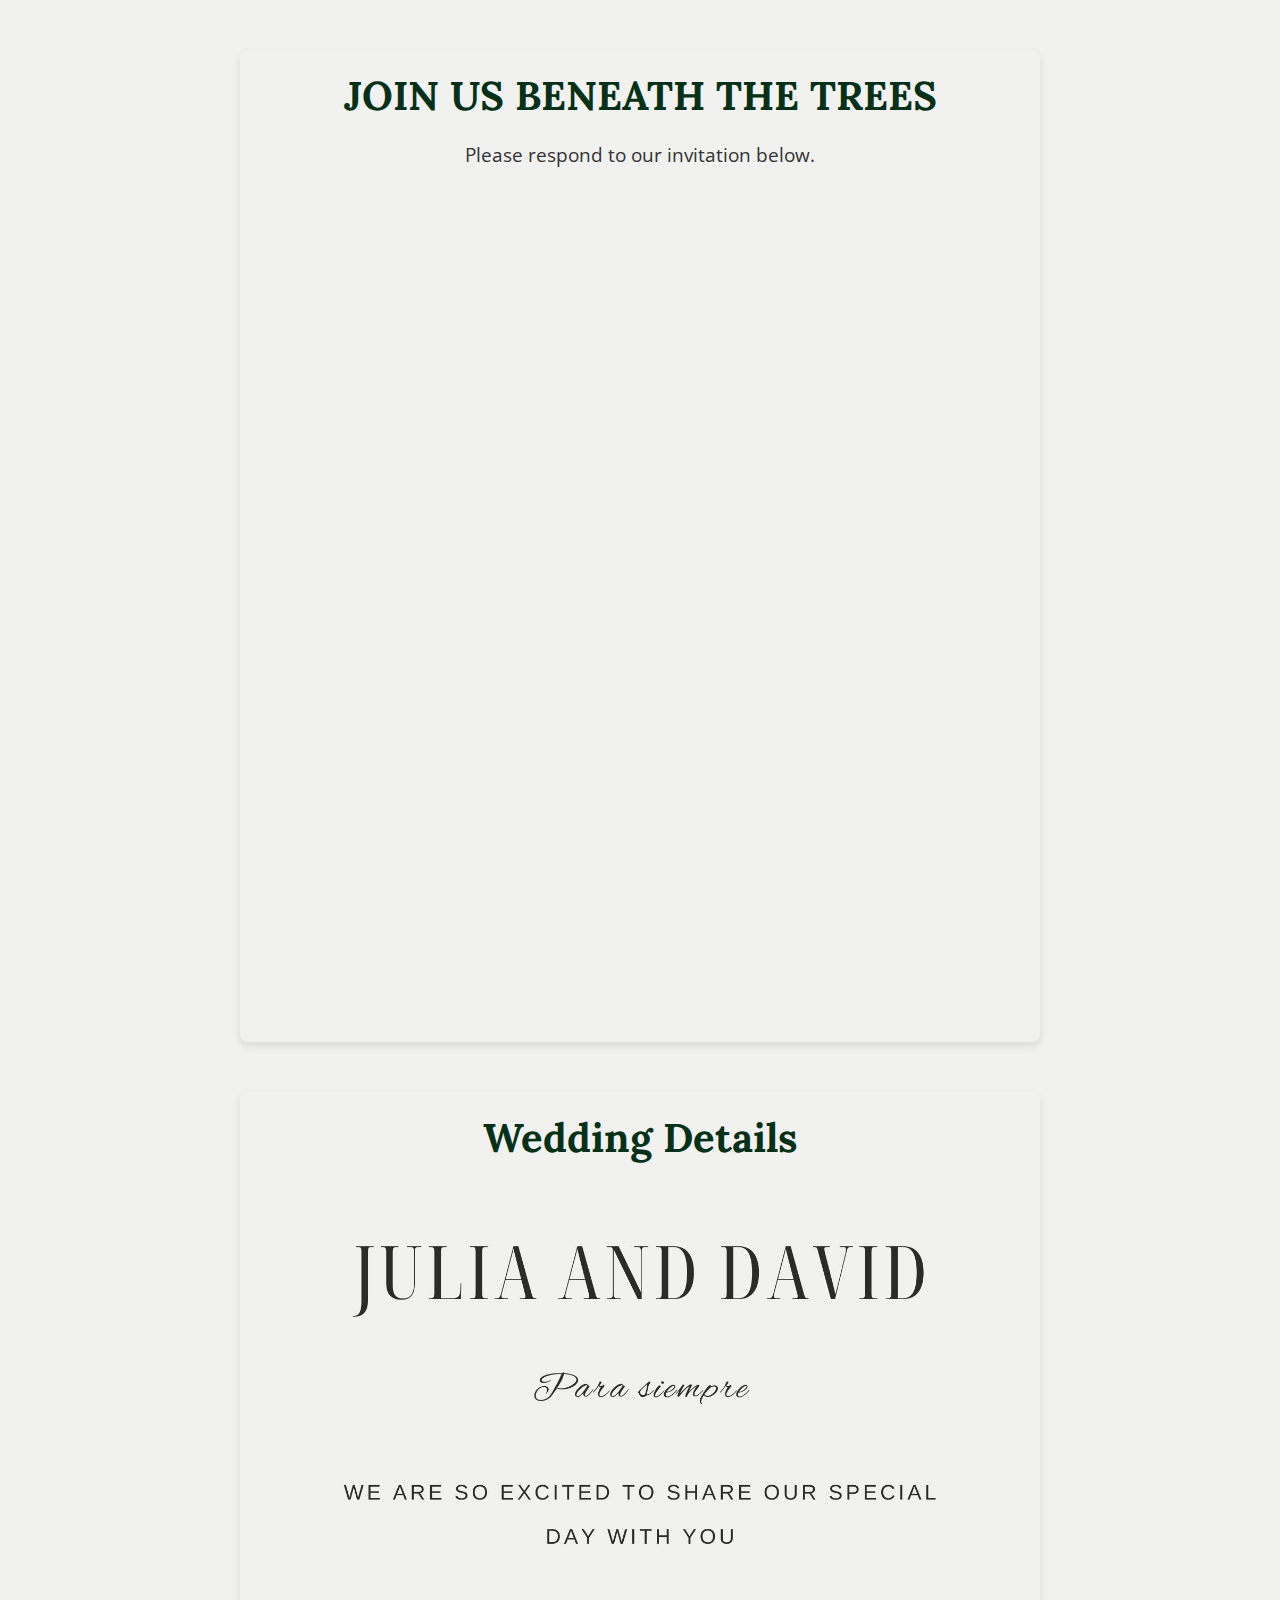
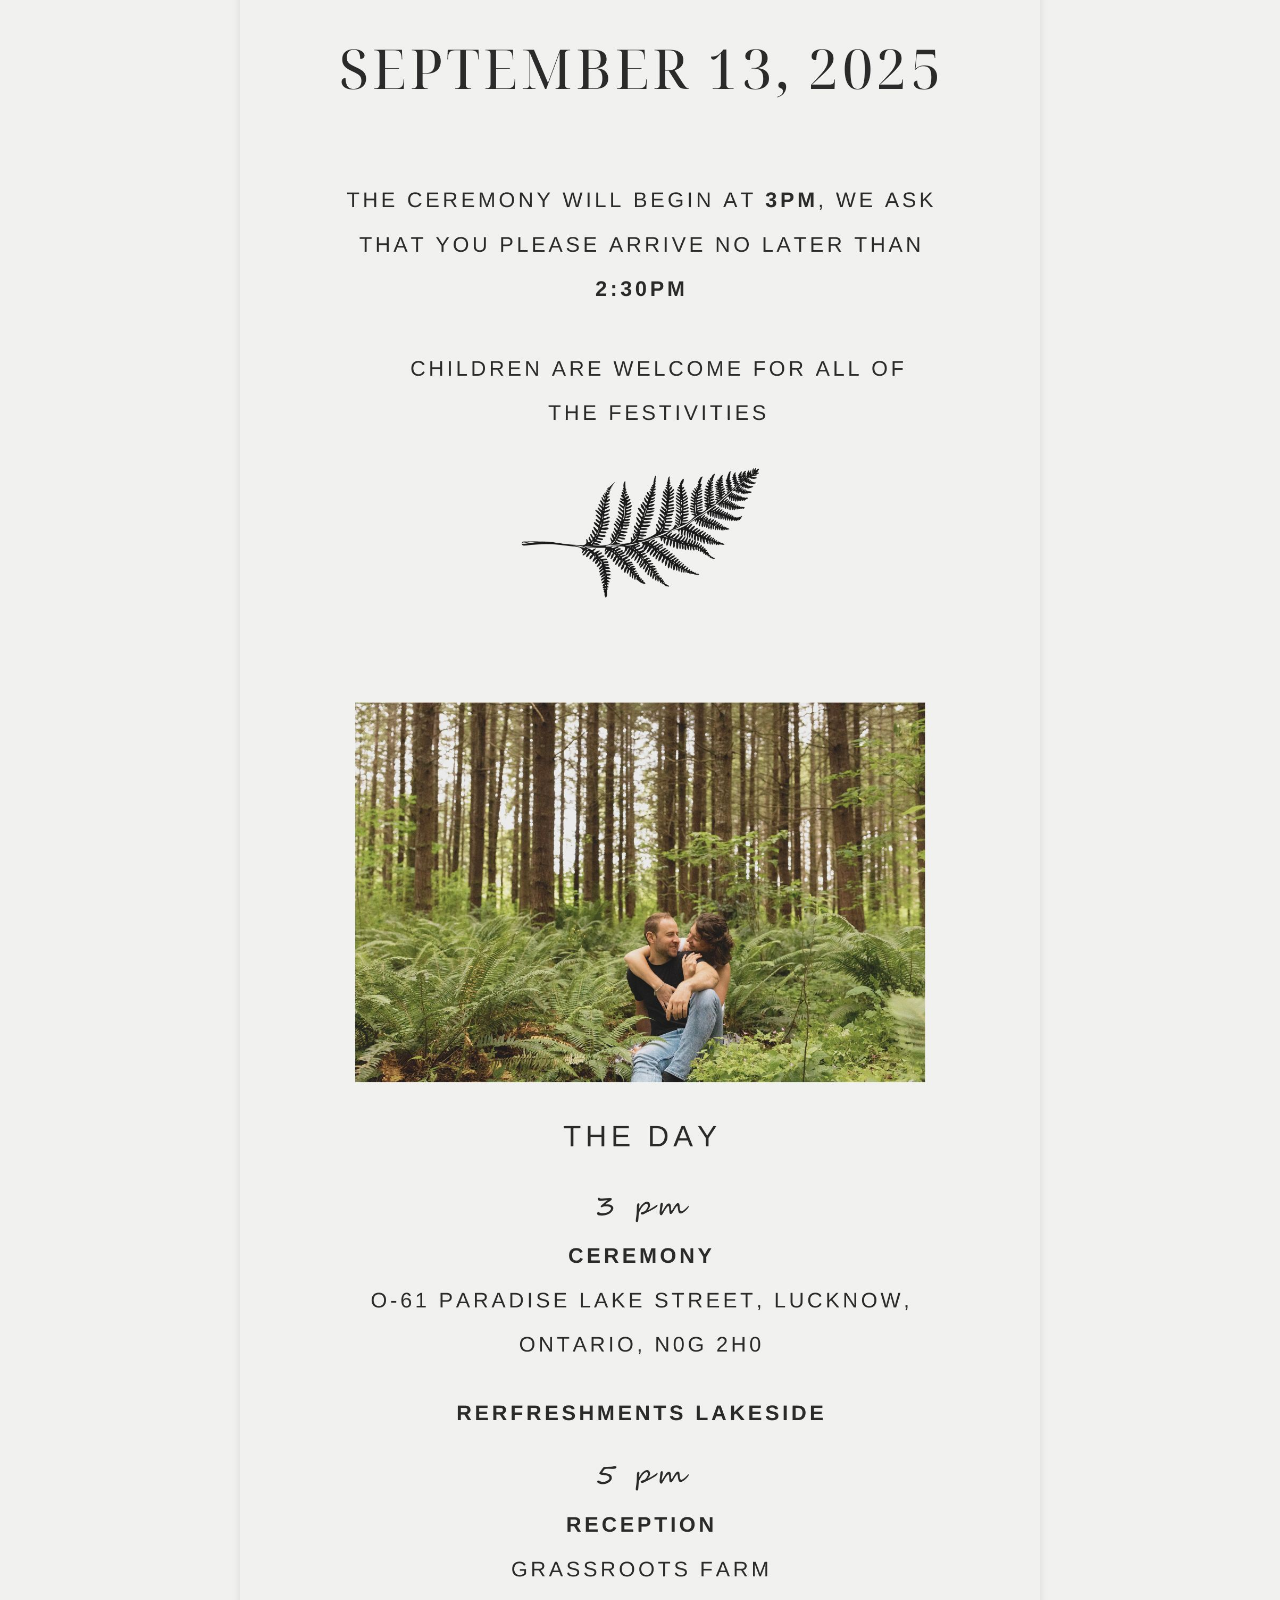
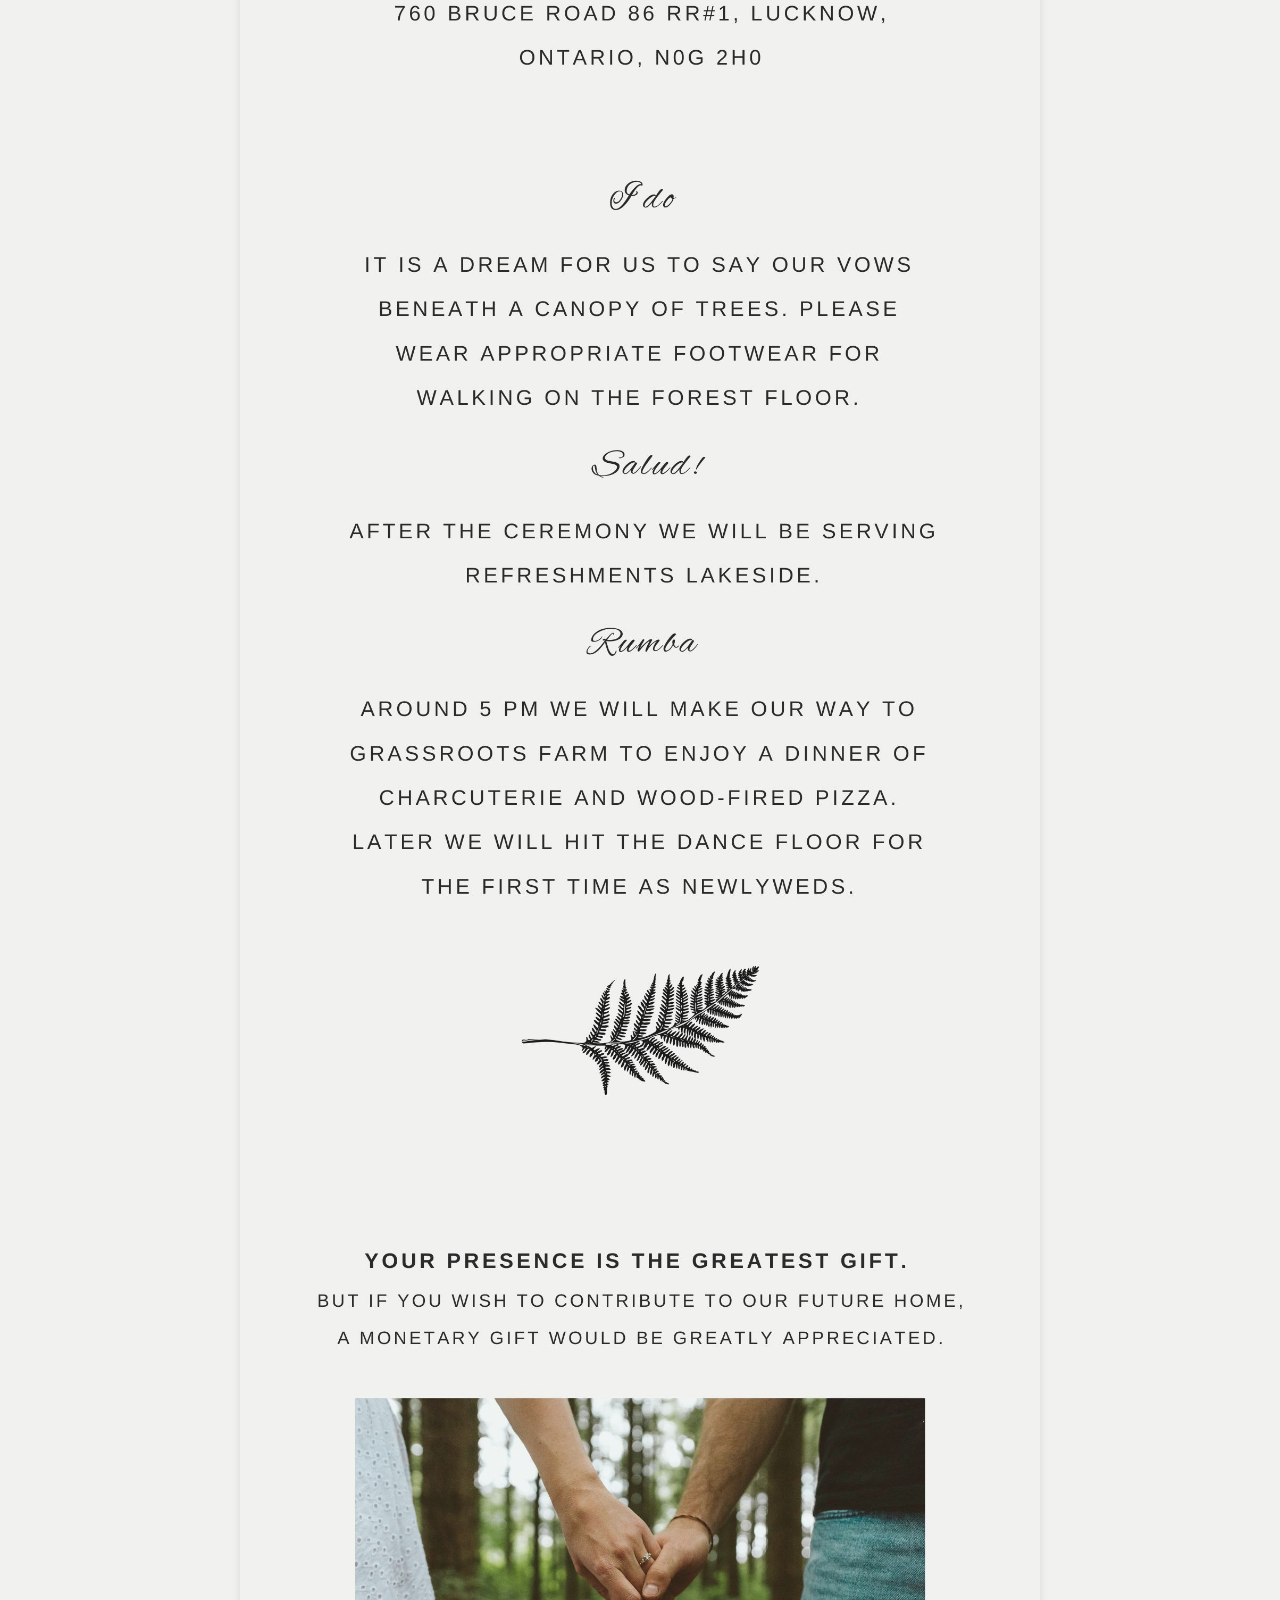
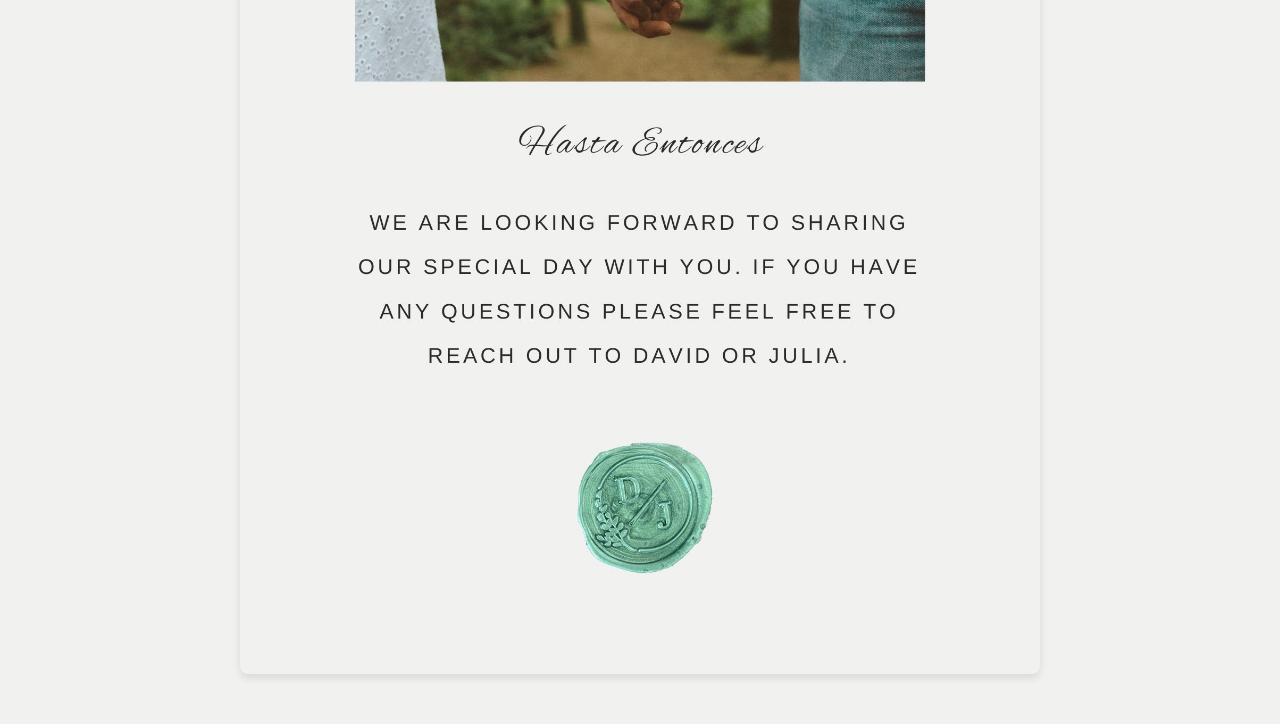
==== commit e0d4aad3: "Images changed" ====
--- a/details.html
+++ b/details.html
@@ -38,27 +38,6 @@
             <img src="images/4.jpg" alt="Wedding Celebration" style="max-width: 100%; height: auto;">
         </section>
     </div>
-    <!--
-    <script>
-        document.addEventListener("DOMContentLoaded", function () {
-            function getQueryParam(param) {
-                let urlParams = new URLSearchParams(window.location.search);
-                return urlParams.get(param);
-            }
-
-            let fullName = getQueryParam("name");
-            if (fullName) {
-                let iframe = document.querySelector("iframe");
-                if (iframe) {
-                    let formURL = "https://docs.google.com/forms/d/e/1FAIpQLSdp91Aedgg2ksDgQrunttB_OSF7HwRGV_nDOuy34PpQQUy3cw/viewform?embedded=true";
-                    let entryID = "123456789"; // PLACE HOLDER
-                    iframe.src = formURL + `&entry.${entryID}=${encodeURIComponent(fullName)}`;
-                }
-            }
-        });
-    </script>
-    -->
-
 
 </body>
 
